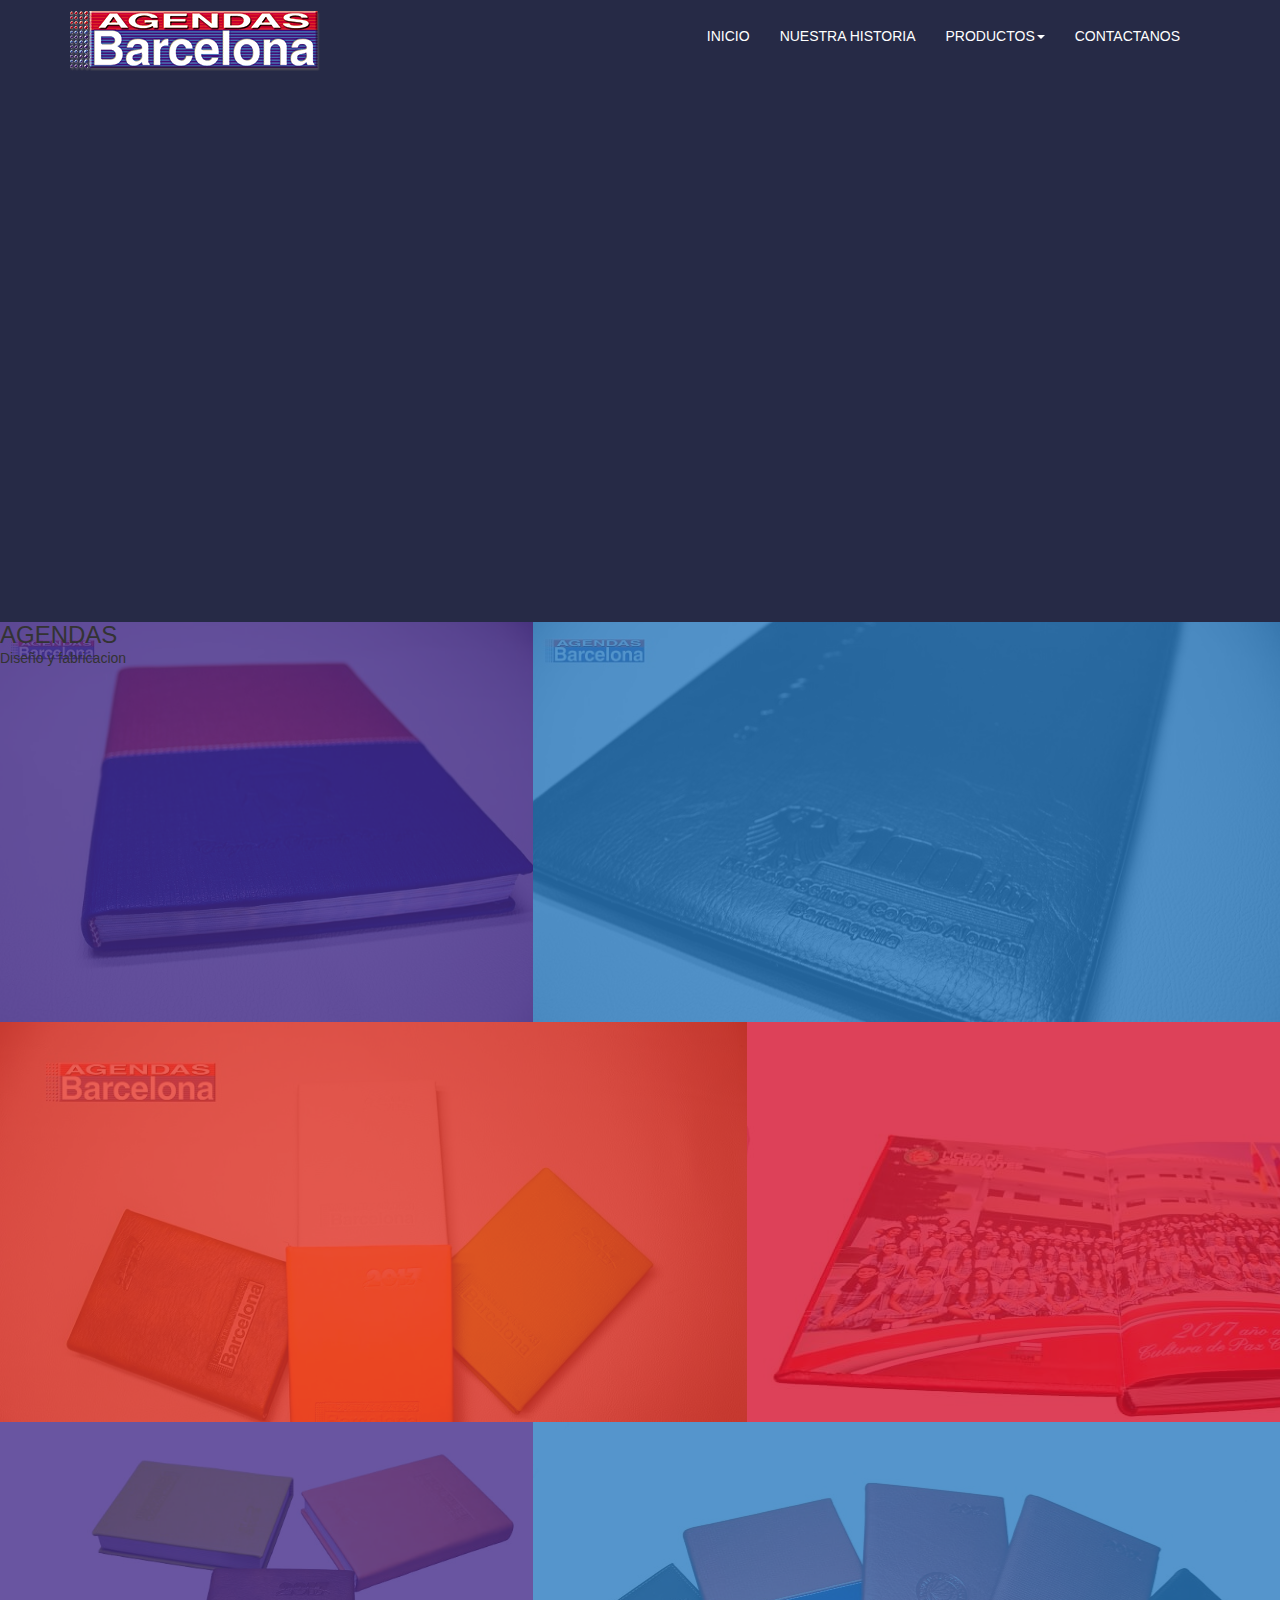
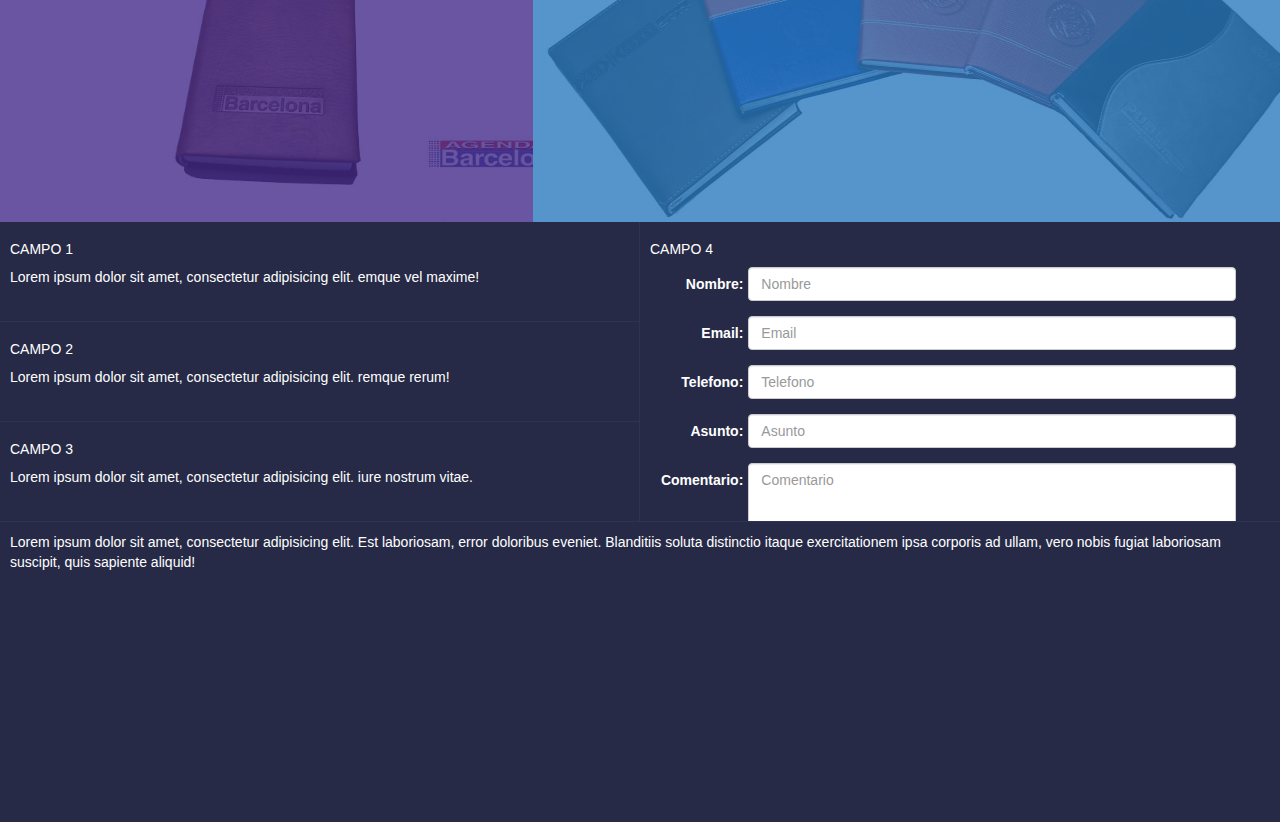
==== index.html @ 399df65b "BC-Web-Proyect" ====
<!doctype html>
	<!--[if lt IE 7 ]> <html class="ie ie6 ie-lt10 ie-lt9 ie-lt8 ie-lt7 no-js" lang="en"> <![endif]-->
	<!--[if IE 7 ]>    <html class="ie ie7 ie-lt10 ie-lt9 ie-lt8 no-js" lang="en"> <![endif]-->
	<!--[if IE 8 ]>    <html class="ie ie8 ie-lt10 ie-lt9 no-js" lang="en"> <![endif]-->
	<!--[if IE 9 ]>    <html class="ie ie9 ie-lt10 no-js" lang="en"> <![endif]-->
	<!--[if gt IE 9]><!--><html class="no-js" lang="es"><!--<![endif]-->
	<!-- the "no-js" class is for Modernizr. --> 
	
	<head>
	
		<meta charset="utf-8">
		<meta http-equiv="X-UA-Compatible" content="IE=edge">
		<title>Industrias Graficas Barcelona</title>
		<meta name="author" content="dustrias Graficas Barcelona - Diseño y Desarrollo: Juan Carlos A Cabas Arismendy" />
		<meta name="description" content="Industrias Graficas Barcelona. empresa con amplia trayectoria dedicada a las soluciones gráficas de las empresas Colombianas." />
		<!-- <meta name="google-site-verification" content="0bPe6qMd1LgxkqJV01sBWdPlZVeBBwTwp0fvtayWz9M" /> -->
		<meta name="Copyright" content="Industrias Graficas Barcelona - Diseño y Desarrollo: Juan Carlos A Cabas Arismendy" />
		<meta name="viewport" content="width=device-width, initial-scale=1, user-scalable=no">
		<meta name="theme-color" content="#FF8A00">
		<link rel="img/icon.png" sizes="104x103" href="icon.png">
		<link rel="stylesheet" href="site_layout/css_main.css">
		<link rel="stylesheet" href="site_layout/bootstrap.css">
		<link href="https://fonts.googleapis.com/css?family=Poppins" rel="stylesheet">
		<link rel="stylesheet" href="site_layout/slider/style1.css">
		<link rel="stylesheet" href="site_complement/css/transparent.css" media="none" onload="if(media!='all')media='all'">
		<script async src="https://code.jquery.com/jquery-2.2.4.min.js" 
		  integrity="sha256-BbhdlvQf/xTY9gja0Dq3HiwQF8LaCRTXxZKRutelT44="
  		crossorigin="anonymous"></script>
  		<script async src="site_jsconfig/prefixfree.min.js"></script>
  		<style>
			
  		</style>
	</head>
	<body>
	<div class="container-fluid">
		<header>
			
			<nav id="nav_principal" class="navbar">
	    		<div id="wrapper_nav" class="container">
	    			<div class="navbar-header">
					    <button type="button" class="navbar-toggle" data-toggle="collapse" data-target="#navbar">
						    <span class="icon-bar"></span>
						    <span class="icon-bar"></span>
						    <span class="icon-bar"></span>
					    </button>
					    <a href="index.html">
				      		<img src="img/logo_barcelona_sm.png" id="logo_h" alt="Logo Barcelona">
				      	</a>
			    	</div>
	    			<div id="navbar" class="navbar-collapse collapse navbar-right nav_center">
	    				<ul class="nav navbar-nav">
	    					<li><a href="index.html">INICIO</a></li>
							<li><a href="site_content/conocenos_cantera.html">NUESTRA HISTORIA</a></li>
							<li><a href="#" class="dropdown-toggle" data-toggle="dropdown" role="button">PRODUCTOS<span class="caret"></span></a>
								<ul class="dropdown-menu">
									<li>
										<a href="site_content/prod_agendas.html">Agendas</a>
										<a href="site_content/prod_impresion.html">Impresion Digital</a>
										<a href="site_content/prod_cerigraf.html">Cerigrafia</a>
										<a href="site_content/prod_plotter.html">Plotter de Corte</a>
									</li>
								</ul>
							</li>
							
							<li><a href="site_content/contact_us.html">CONTACTANOS</a></li>
	    				</ul>
	    			</div>
	    		</div>
	    	</nav>





			
		</header>
		<div class="wrapper">
			<div class="bnppal">
			
			</div>
			<section>
				<div id="sec1_1" class="col-md-5 sec_a">
					
					<div id="sec1_1b" class="sec_ab">
						<h3>AGENDAS</h3>
						<p>Diseño y fabricacion</p>
					</div>
				
				</div>
				<div id="sec1_2" class="col-md-7 sec_a">
					<div id="sec1_2b" class="sec_ab">
						
					</div>
				</div>
			</section>
			<section>
				<div id="sec2_1" class="col-md-7 sec_a">
					<div id="sec2_1b" class="sec_ab">
						
					</div>
				</div>
				<div id="sec2_2" class="col-md-5 sec_a">
					<div id="sec2_2b" class="sec_ab">
						
					</div>
				</div>
			</section>
			<section>
				<div id="sec3_1" class="col-md-5 sec_a">
					<div id="sec3_1b" class="sec_ab">
						
					</div>
				</div>
				<div id="sec3_2" class="col-md-7 sec_a">
					<div id="sec3_2b" class="sec_ab">
						
					</div>
				</div>
			</section>
		</div>
		<footer>
			<div class="col-md-6">
				<div class="col-md-12 f_camp"><h5>CAMPO 1</h3>Lorem ipsum dolor sit amet, consectetur adipisicing elit. emque vel maxime!</div>
				<div class="col-md-12 f_camp"><h5>CAMPO 2</h3>Lorem ipsum dolor sit amet, consectetur adipisicing elit. remque rerum!</div>
				<div class="col-md-12 f_camp"><h5>CAMPO 3</h3>Lorem ipsum dolor sit amet, consectetur adipisicing elit. iure nostrum vitae.</div>
			</div>
			<div class="col-md-6 f_camp_r"><h5>CAMPO 4</h3>
				<form class="form-horizontal" action="libraries/sendmail.php" method="post">
						<div class="form-group">
					        <label class="control-label col-xs-2">Nombre:</label>
					        <div class="col-xs-9">
					            <input type="text" name="name_form" class="form-control" placeholder="Nombre">
					        </div>
					    </div>
					    <div class="form-group">
					        <label class="control-label col-xs-2">Email:</label>
					        <div class="col-xs-9">
					            <input type="email" name="email_form" class="form-control" id="inputEmail" placeholder="Email">
					        </div>
					    </div>
					    <div class="form-group">
					        <label class="control-label col-xs-2" >Telefono:</label>
					        <div class="col-xs-9">
					            <input type="tel" name="tel_form" class="form-control" placeholder="Telefono">
					        </div>
					    </div>
					    <div class="form-group">
					        <label class="control-label col-xs-2" >Asunto:</label>
					        <div class="col-xs-9">
					            <input type="text" name="asunto_form" class="form-control" placeholder="Asunto">
					        </div>
					    </div>
					    <div class="form-group">
					        <label class="control-label col-xs-2">Comentario:</label>
					        <div class="col-xs-9">
					            <textarea rows="3" name="coment_form" class="form-control" placeholder="Comentario"></textarea>
					        </div>
					    </div>
					    <br>
					    <div class="col-xs-12">
					    	<div class="g-recaptcha" data-sitekey="6LcVWwwUAAAAAAWO2tKZ2wNBptQD7aq7-9TtDuIf"></div>	
					    </div>

					    
					    <div class="form-group">
					        <div class="col-xs-offset-3 col-xs-9">
					            <input type="submit" class="btn btn-primary" value="Enviar">
					            <input type="reset" class="btn btn-default" value="Limpiar">
					        </div>
					    </div>
					</form>
			</div>
			<div class="col-md-12">
				<div class="f_camp_b">Lorem ipsum dolor sit amet, consectetur adipisicing elit. Est laboriosam, error doloribus eveniet. Blanditiis soluta distinctio itaque exercitationem ipsa corporis ad ullam, vero nobis fugiat laboriosam suscipit, quis sapiente aliquid!</div>
			</div>
		</footer>
	</div>
	<script async src="site_jsconfig/main_js.js"></script>
	<script async src="site_jsconfig/bootstrap.min.js"></script>
	<script async src="site_complement/js/jquery.easing.min.js"></script>
	</body>
	</html>
---- site_layout/css_main.css ----
.container-fluid{
	background-color: rgb(38,42,70);
}
header{
	background-color: transparent;
	color: rgb(255,255,255);
	padding: 10px
}
header>ul{
	list-style: none;
	float: left;
}
header>ul>li{
	float: left;
	padding: 3px;

}
li>a{
	color: rgb(255,255,255);
}
li>a:hover{
	text-decoration: none;
	color: rgb(144,135,194);
}
.bnppal{
	height: 520px;
}
.wrapper>section{
	height: 400px;
}
.wrapper>section>div{
	padding: 0;
}
/* SECCTION 1*/
#sec1_1{
	background-image: url(../img/sec1_1.jpg);
	background-size: cover;
	height: 100%;
}
#sec1_1b{
	background-color: rgba(68,42,138,0.8);
}
#sec1_2{
	background-image: url(../img/sec1_2.jpg);
	background-size: cover;
	height: 100%;
}
#sec1_2b{
	background-color: rgba(43,122,191,0.8);
}
/* SECCTION 2*/
#sec2_1{
	background-image: url(../img/sec2_1.jpg);
	background-size: cover;
	height: 100%;
}
#sec2_1b{
	background-color: rgba(229,54,43,0.8);
}
#sec2_2{
	background-image: url(../img/sec2_2.jpg);
	height: 100%;
}
#sec2_2b{
	background-color: rgba(212,18,48,0.8);
}
/* SECCTION 3*/
#sec3_1{
	background-image: url(../img/sec3_1.jpg);
	background-size: cover;
	height: 100%;
}
#sec3_1b{
	background-color: rgba(68,42,138,0.8);
}
#sec3_2{
	background-image: url(../img/sec3_2.jpg);
	height: 100%;
}
#sec3_2b{
	background-color: rgba(43,122,191,0.8);
}
/*TEXTOS*/
section h3{
	margin: 0;
}
.info_sec{
	position: absolute;
	width: 100;
	height: 100;
}




/*ANIMACION SECCTIOPNS*/
.sec_ab{
	position: relative;
	opacity: 1;
	height: 100%;
	width: 100%;
	transition: opacity 0.5s ease;
}
.sec_a:hover .sec_ab{
	opacity: 0;
} 


/*FOOTER*/
footer{
	color: rgb(255,255,255);
	height: 600px;
}
.f_camp{
	height: 100px;
	padding: 10px;
	border-right: 1px solid rgba(85,148,203,0.1);
	border-bottom: 1px solid rgba(85,148,203,0.1);
	overflow: hidden;
}
.f_camp_r{
	height: 300px;
	padding: 10px;
	border-bottom: 1px solid rgba(85,148,203,0.1);
	overflow: hidden; 	
}
.f_camp_b{
	padding: 10px;
	margin: 0 auto;
}
form .col-xs-2{
	margin-right: 5px;
}
---- site_layout/slider/style1.css ----
.cb-slideshow li div,.cb-slideshow li span{position:absolute;left:0;width:100%;opacity:0}.cb-slideshow,.cb-slideshow:after{position:absolute;width:100%;height:100%;top:0;left:0}.cb-slideshow:after{content:'';background:url(../../img/pattern.png) top left}.cb-slideshow li span{height:100%;top:0;color:transparent;background-size:cover;background-position:50% 50%;background-repeat:none;z-index:0;-webkit-backface-visibility:hidden;-webkit-animation:imageAnimation 36s linear infinite 0s;-moz-animation:imageAnimation 36s linear infinite 0s;-o-animation:imageAnimation 36s linear infinite 0s;-ms-animation:imageAnimation 36s linear infinite 0s;animation:imageAnimation 36s linear infinite 0s}.cb-slideshow li div{z-index:1000;bottom:30px;text-align:center;color:#fff;-webkit-animation:titleAnimation 36s linear infinite 0s;-moz-animation:titleAnimation 36s linear infinite 0s;-o-animation:titleAnimation 36s linear infinite 0s;-ms-animation:titleAnimation 36s linear infinite 0s;animation:titleAnimation 36s linear infinite 0s}.cb-slideshow li div h3{font-family:BebasNeueRegular,'Arial Narrow',Arial,sans-serif;font-size:30px;padding:0;line-height:28px}.cb-slideshow li:nth-child(1) span{background-image:url(../../img/01.jpg)}.cb-slideshow li:nth-child(2) span{background-image:url(../../img/07.jpg);-webkit-animation-delay:6s;-moz-animation-delay:6s;-o-animation-delay:6s;-ms-animation-delay:6s;animation-delay:6s}.cb-slideshow li:nth-child(3) span{background-image:url(../../img/03.jpg);-webkit-animation-delay:12s;-moz-animation-delay:12s;-o-animation-delay:12s;-ms-animation-delay:12s;animation-delay:12s}.cb-slideshow li:nth-child(4) span{background-image:url(../../img/04.jpg);-webkit-animation-delay:18s;-moz-animation-delay:18s;-o-animation-delay:18s;-ms-animation-delay:18s;animation-delay:18s}.cb-slideshow li:nth-child(5) span{background-image:url(../../img/06.jpg);-webkit-animation-delay:24s;-moz-animation-delay:24s;-o-animation-delay:24s;-ms-animation-delay:24s;animation-delay:24s}.cb-slideshow li:nth-child(6) span{background-image:url(../../img/05.jpg);-webkit-animation-delay:30s;-moz-animation-delay:30s;-o-animation-delay:30s;-ms-animation-delay:30s;animation-delay:30s}.cb-slideshow li:nth-child(2) div{-webkit-animation-delay:6s;-moz-animation-delay:6s;-o-animation-delay:6s;-ms-animation-delay:6s;animation-delay:6s}.cb-slideshow li:nth-child(3) div{-webkit-animation-delay:12s;-moz-animation-delay:12s;-o-animation-delay:12s;-ms-animation-delay:12s;animation-delay:12s}.cb-slideshow li:nth-child(4) div{-webkit-animation-delay:18s;-moz-animation-delay:18s;-o-animation-delay:18s;-ms-animation-delay:18s;animation-delay:18s}.cb-slideshow li:nth-child(5) div{-webkit-animation-delay:24s;-moz-animation-delay:24s;-o-animation-delay:24s;-ms-animation-delay:24s;animation-delay:24s}.cb-slideshow li:nth-child(6) div{-webkit-animation-delay:30s;-moz-animation-delay:30s;-o-animation-delay:30s;-ms-animation-delay:30s;animation-delay:30s}@-webkit-keyframes imageAnimation{0%{opacity:0;-webkit-animation-timing-function:ease-in}8%{opacity:1;-webkit-animation-timing-function:ease-out}17%{opacity:1}100%,25%{opacity:0}}@-moz-keyframes imageAnimation{0%{opacity:0;-moz-animation-timing-function:ease-in}8%{opacity:1;-moz-animation-timing-function:ease-out}17%{opacity:1}100%,25%{opacity:0}}@-o-keyframes imageAnimation{0%{opacity:0;-o-animation-timing-function:ease-in}8%{opacity:1;-o-animation-timing-function:ease-out}17%{opacity:1}100%,25%{opacity:0}}@-ms-keyframes imageAnimation{17%,8%{opacity:1}0%,100%,25%{opacity:0}0%{-ms-animation-timing-function:ease-in}8%{-ms-animation-timing-function:ease-out}}@keyframes imageAnimation{0%{opacity:0;animation-timing-function:ease-in}8%{opacity:1;animation-timing-function:ease-out}17%{opacity:1}100%,25%{opacity:0}}@-webkit-keyframes titleAnimation{0%,100%,19%{opacity:0}17%,8%{opacity:1}}@-moz-keyframes titleAnimation{0%,100%,19%{opacity:0}17%,8%{opacity:1}}@-o-keyframes titleAnimation{0%,100%,19%{opacity:0}17%,8%{opacity:1}}@-ms-keyframes titleAnimation{0%,100%,19%{opacity:0}17%,8%{opacity:1}}@keyframes titleAnimation{0%,100%,19%{opacity:0}17%,8%{opacity:1}}.no-cssanimations .cb-slideshow li span{opacity:1}@media screen and (max-width:1140px){.cb-slideshow li div h3{font-size:24px}}@media screen and (max-width:600px){.cb-slideshow li div h3{font-size:20px}}@media screen and (max-width:768px){.cb-slideshow li:nth-child(1) span{background-image:url(../../img/01b.jpg)}.cb-slideshow li:nth-child(2) span{background-image:url(../../img/02b.jpg)}.cb-slideshow li:nth-child(3) span{background-image:url(../../img/03b.jpg)}.cb-slideshow li:nth-child(4) span{background-image:url(../../img/04b.jpg)}.cb-slideshow li:nth-child(5) span{background-image:url(../../img/05b.jpg)}.cb-slideshow li:nth-child(6) span{background-image:url(../images/6b.jpg)}}
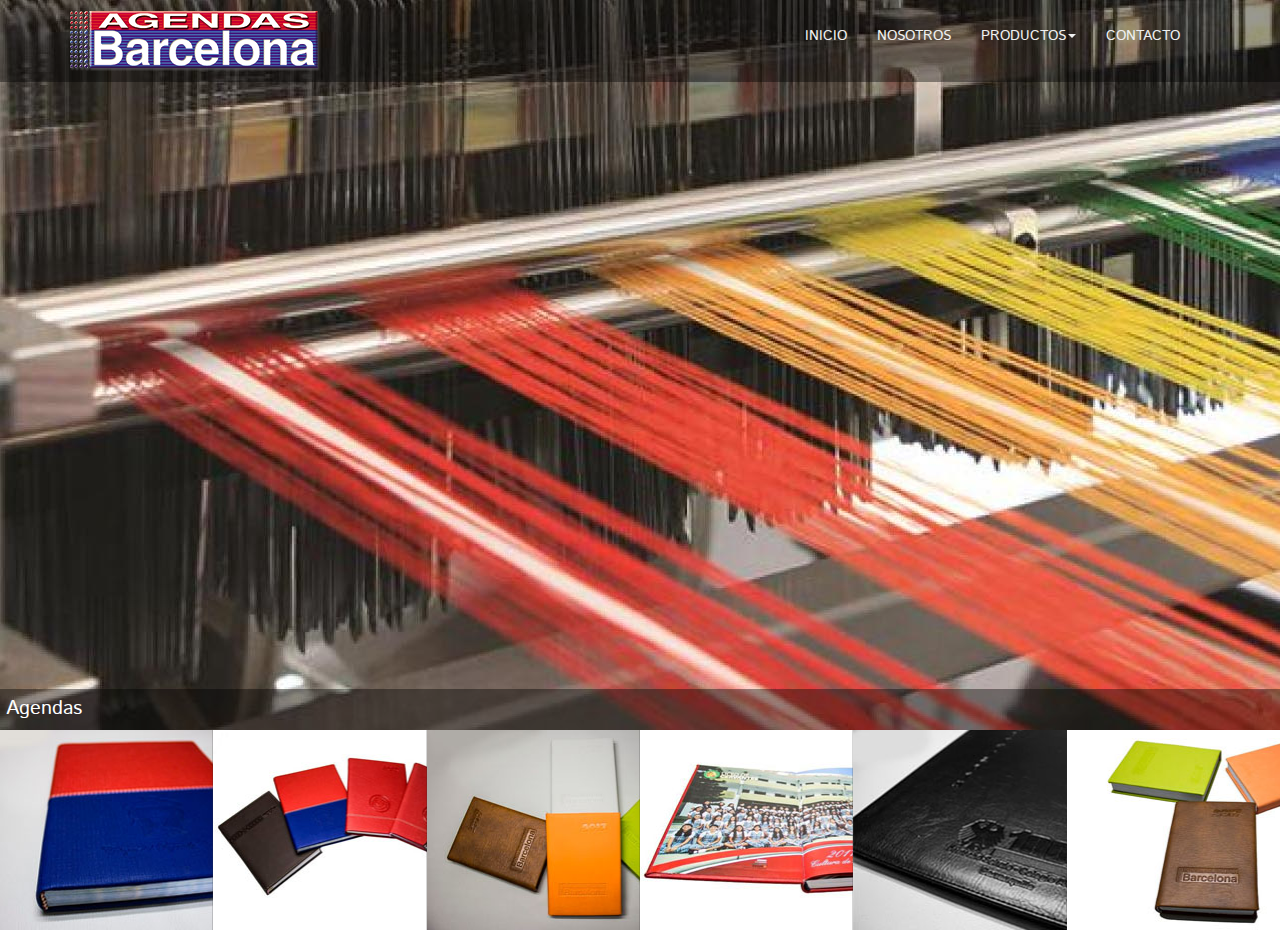
==== commit 101e26d6: "Desarrollo y funcionando, sin footer" ====
--- a/index.html
+++ b/index.html
@@ -11,10 +11,10 @@
 		<meta charset="utf-8">
 		<meta http-equiv="X-UA-Compatible" content="IE=edge">
 		<title>Industrias Graficas Barcelona</title>
-		<meta name="author" content="dustrias Graficas Barcelona - Diseño y Desarrollo: Juan Carlos A Cabas Arismendy" />
+		<meta name="author" content="Industrias Graficas Barcelona - Diseño y Desarrollo: Juan Carlos A Cabas Ar-xsendy" />
 		<meta name="description" content="Industrias Graficas Barcelona. empresa con amplia trayectoria dedicada a las soluciones gráficas de las empresas Colombianas." />
 		<!-- <meta name="google-site-verification" content="0bPe6qMd1LgxkqJV01sBWdPlZVeBBwTwp0fvtayWz9M" /> -->
-		<meta name="Copyright" content="Industrias Graficas Barcelona - Diseño y Desarrollo: Juan Carlos A Cabas Arismendy" />
+		<meta name="Copyright" content="Industrias Graficas Barcelona - Diseño y Desarrollo: Juan Carlos A Cabas Ar-xsendy" />
 		<meta name="viewport" content="width=device-width, initial-scale=1, user-scalable=no">
 		<meta name="theme-color" content="#FF8A00">
 		<link rel="img/icon.png" sizes="104x103" href="icon.png">
@@ -22,11 +22,16 @@
 		<link rel="stylesheet" href="site_layout/bootstrap.css">
 		<link href="https://fonts.googleapis.com/css?family=Poppins" rel="stylesheet">
 		<link rel="stylesheet" href="site_layout/slider/style1.css">
+		<link rel="stylesheet" href="site_layout/slider/slider.css">
+		<!--
 		<link rel="stylesheet" href="site_complement/css/transparent.css" media="none" onload="if(media!='all')media='all'">
-		<script async src="https://code.jquery.com/jquery-2.2.4.min.js" 
+		-->
+		<script src="https://code.jquery.com/jquery-2.2.4.min.js" 
 		  integrity="sha256-BbhdlvQf/xTY9gja0Dq3HiwQF8LaCRTXxZKRutelT44="
   		crossorigin="anonymous"></script>
+  		<!--
   		<script async src="site_jsconfig/prefixfree.min.js"></script>
+  		-->
   		<style>
 			
   		</style>
@@ -34,7 +39,7 @@
 	<body>
 	<div class="container-fluid">
 		<header>
-			
+		<!--             MENU                 -->
 			<nav id="nav_principal" class="navbar">
 	    		<div id="wrapper_nav" class="container">
 	    			<div class="navbar-header">
@@ -44,88 +49,91 @@
 						    <span class="icon-bar"></span>
 					    </button>
 					    <a href="index.html">
-				      		<img src="img/logo_barcelona_sm.png" id="logo_h" alt="Logo Barcelona">
+				      		<img class="img-responsive" src="img/logo_barcelona_sm.png" id="logo_h" alt="Logo Barcelona">
 				      	</a>
 			    	</div>
 	    			<div id="navbar" class="navbar-collapse collapse navbar-right nav_center">
 	    				<ul class="nav navbar-nav">
 	    					<li><a href="index.html">INICIO</a></li>
-							<li><a href="site_content/conocenos_cantera.html">NUESTRA HISTORIA</a></li>
+							<li><a href="site_content/conocenos_cantera.html">NOSOTROS</a></li>
 							<li><a href="#" class="dropdown-toggle" data-toggle="dropdown" role="button">PRODUCTOS<span class="caret"></span></a>
 								<ul class="dropdown-menu">
 									<li>
 										<a href="site_content/prod_agendas.html">Agendas</a>
-										<a href="site_content/prod_impresion.html">Impresion Digital</a>
-										<a href="site_content/prod_cerigraf.html">Cerigrafia</a>
-										<a href="site_content/prod_plotter.html">Plotter de Corte</a>
+										<a href="site_content/prod_impresion.html">Piñateria</a>
+										<a href="site_content/prod_cerigraf.html">Lapiceros</a>
+										<a href="site_content/prod_plotter.html">Cuadernos Argollados</a>
+										<a href="site_content/prod_plotter.html">Fiestas NEON</a>
 									</li>
 								</ul>
 							</li>
-							
-							<li><a href="site_content/contact_us.html">CONTACTANOS</a></li>
+							<li><a href="site_content/contact_us.html">CONTACTO</a></li>
 	    				</ul>
 	    			</div>
 	    		</div>
-	    	</nav>
+	    	</nav>			
+		</header>
+		<!--             /MENU                 -->
+
+		<div class="wrapper">
+			<div id="front-slide" class="col-xs-12">
+				<div id="captioned-gallery">
+					<figure class="slider">
+						<figure>
+							<img src="img/slider/sl01.jpg" alt="Agendas">
+							<figcaption>Agendas</figcaption>
+						</figure>
+						<figure>
+							<img src="img/slider/sl02.jpg" alt="Piñateria">
+							<figcaption>Piñateria</figcaption>
+						</figure>
+						<figure>
+							<img src="img/slider/sl03.jpg" alt="Lapiceros">
+							<figcaption>Lapiceros</figcaption>
+						</figure>
+						<figure>
+							<img src="img/slider/sl04.jpg" alt="cuadernos Argollados">
+							<figcaption>cuadernos Argollados</figcaption>
+						</figure>
+						<figure>
+							<img src="img/slider/sl05.jpg" alt="Fiesta NEON">
+							<figcaption>Fiesta NEON</figcaption>
+						</figure>
+					</figure>
+				</div>
+			</div>
+			<div id="fcarrousel" class="col-xs-12">
+				<div class="col-xs-12 col-sm-6 col-md-4 col-lg-2 fc_box" style="background-image: url('img/fccar/fc01.jpg');">
+					
+				</div>
+				<div class="col-xs-12 col-sm-6 col-md-4 col-lg-2 fc_box" style="background-image: url('img/fccar/fc02.jpg');">
+					
+				</div>
+				<div class="col-xs-12 col-sm-6 col-md-4 col-lg-2 fc_box" style="background-image: url('img/fccar/fc03.jpg');">
+					
+				</div>
+				<div class="col-xs-12 col-sm-6 col-md-4 col-lg-2 fc_box" style="background-image: url('img/fccar/fc04.jpg');">
+					
+				</div>
+				<div class="col-xs-12 col-sm-6 col-md-4 col-lg-2 fc_box" style="background-image: url('img/fccar/fc05.jpg');">
+					
+				</div>
+				<div class="col-xs-12 col-sm-6 col-md-4 col-lg-2 fc_box" style="background-image: url('img/fccar/fc06.jpg');">
+					
+				</div>
+			</div>
+		</div>
 
 
-
-
-
-			
-		</header>
-		<div class="wrapper">
-			<div class="bnppal">
-			
-			</div>
-			<section>
-				<div id="sec1_1" class="col-md-5 sec_a">
-					
-					<div id="sec1_1b" class="sec_ab">
-						<h3>AGENDAS</h3>
-						<p>Diseño y fabricacion</p>
-					</div>
-				
-				</div>
-				<div id="sec1_2" class="col-md-7 sec_a">
-					<div id="sec1_2b" class="sec_ab">
-						
-					</div>
-				</div>
-			</section>
-			<section>
-				<div id="sec2_1" class="col-md-7 sec_a">
-					<div id="sec2_1b" class="sec_ab">
-						
-					</div>
-				</div>
-				<div id="sec2_2" class="col-md-5 sec_a">
-					<div id="sec2_2b" class="sec_ab">
-						
-					</div>
-				</div>
-			</section>
-			<section>
-				<div id="sec3_1" class="col-md-5 sec_a">
-					<div id="sec3_1b" class="sec_ab">
-						
-					</div>
-				</div>
-				<div id="sec3_2" class="col-md-7 sec_a">
-					<div id="sec3_2b" class="sec_ab">
-						
-					</div>
-				</div>
-			</section>
-		</div>
-		<footer>
+		<!--             FOOTER                 
+		<footer class="col-xs-12">
 			<div class="col-md-6">
 				<div class="col-md-12 f_camp"><h5>CAMPO 1</h3>Lorem ipsum dolor sit amet, consectetur adipisicing elit. emque vel maxime!</div>
 				<div class="col-md-12 f_camp"><h5>CAMPO 2</h3>Lorem ipsum dolor sit amet, consectetur adipisicing elit. remque rerum!</div>
 				<div class="col-md-12 f_camp"><h5>CAMPO 3</h3>Lorem ipsum dolor sit amet, consectetur adipisicing elit. iure nostrum vitae.</div>
 			</div>
 			<div class="col-md-6 f_camp_r"><h5>CAMPO 4</h3>
-				<form class="form-horizontal" action="libraries/sendmail.php" method="post">
+				<form class="form-horizontal col-xs-12" action="libraries/sendmail.php" method="post">
 						<div class="form-group">
 					        <label class="control-label col-xs-2">Nombre:</label>
 					        <div class="col-xs-9">
@@ -173,10 +181,10 @@
 			<div class="col-md-12">
 				<div class="f_camp_b">Lorem ipsum dolor sit amet, consectetur adipisicing elit. Est laboriosam, error doloribus eveniet. Blanditiis soluta distinctio itaque exercitationem ipsa corporis ad ullam, vero nobis fugiat laboriosam suscipit, quis sapiente aliquid!</div>
 			</div>
-		</footer>
+		</footer>-->
 	</div>
 	<script async src="site_jsconfig/main_js.js"></script>
-	<script async src="site_jsconfig/bootstrap.min.js"></script>
+	<script async src="site_jsconfig/bootstrap.js"></script>
 	<script async src="site_complement/js/jquery.easing.min.js"></script>
 	</body>
 	</html>	--- a/site_layout/css_main.css
+++ b/site_layout/css_main.css
@@ -1,10 +1,16 @@
+body{
+	max-width: 100%;
+
+}
 .container-fluid{
-	background-color: rgb(38,42,70);
+	background-color: rgb(255,255,255);
 }
 header{
-	background-color: transparent;
-	color: rgb(255,255,255);
-	padding: 10px
+	width: 100%;
+	background-color: rgba(0,0,0,0.4);
+	padding: 10px;
+	position: absolute;
+	z-index: 1;
 }
 header>ul{
 	list-style: none;
@@ -13,103 +19,51 @@
 header>ul>li{
 	float: left;
 	padding: 3px;
-
 }
 li>a{
-	color: rgb(255,255,255);
+	color: rgb(240,240,240);
 }
 li>a:hover{
 	text-decoration: none;
 	color: rgb(144,135,194);
 }
-.bnppal{
-	height: 520px;
+.wrapper{
+	max-width: 100%;
 }
-.wrapper>section{
-	height: 400px;
-}
-.wrapper>section>div{
+#front-slide{
+	height: 730px;
 	padding: 0;
 }
-/* SECCTION 1*/
-#sec1_1{
-	background-image: url(../img/sec1_1.jpg);
-	background-size: cover;
+#fcarrousel{
+	max-width: 100%;
+	height: 200px;
+	background-color: rgb(255,255,255);
+	padding: 0;
+}
+.fc_box{
 	height: 100%;
+	background-color: rgb();
+	border-right:1px solid rgba(50,50,50,0.2);
+	background-repeat: no-repeat;
+	background-size: cover; 
 }
-#sec1_1b{
-	background-color: rgba(68,42,138,0.8);
+#fcarrousel .fc_box{
+	padding: 0;
 }
-#sec1_2{
-	background-image: url(../img/sec1_2.jpg);
-	background-size: cover;
-	height: 100%;
+.fc_box:last-child{
+	border-right: 0;
 }
-#sec1_2b{
-	background-color: rgba(43,122,191,0.8);
+.fc_box img{
+	/*height: 100%;*/
+	
 }
-/* SECCTION 2*/
-#sec2_1{
-	background-image: url(../img/sec2_1.jpg);
-	background-size: cover;
-	height: 100%;
-}
-#sec2_1b{
-	background-color: rgba(229,54,43,0.8);
-}
-#sec2_2{
-	background-image: url(../img/sec2_2.jpg);
-	height: 100%;
-}
-#sec2_2b{
-	background-color: rgba(212,18,48,0.8);
-}
-/* SECCTION 3*/
-#sec3_1{
-	background-image: url(../img/sec3_1.jpg);
-	background-size: cover;
-	height: 100%;
-}
-#sec3_1b{
-	background-color: rgba(68,42,138,0.8);
-}
-#sec3_2{
-	background-image: url(../img/sec3_2.jpg);
-	height: 100%;
-}
-#sec3_2b{
-	background-color: rgba(43,122,191,0.8);
-}
-/*TEXTOS*/
-section h3{
-	margin: 0;
-}
-.info_sec{
-	position: absolute;
-	width: 100;
-	height: 100;
-}
-
-
-
-
-/*ANIMACION SECCTIOPNS*/
-.sec_ab{
-	position: relative;
-	opacity: 1;
-	height: 100%;
-	width: 100%;
-	transition: opacity 0.5s ease;
-}
-.sec_a:hover .sec_ab{
-	opacity: 0;
-} 
 
 
 /*FOOTER*/
 footer{
+	background-color: rgb(120,120,120);
 	color: rgb(255,255,255);
-	height: 600px;
+	height: 400px;
 }
 .f_camp{
 	height: 100px;
@@ -130,4 +84,11 @@
 }
 form .col-xs-2{
 	margin-right: 5px;
+}
+
+@media only screen and (max-width: 768px){
+	#front-slide{
+	height: 350px;
+	padding: 0;
+	}
 }--- a/site_layout/slider/slider.css
+++ b/site_layout/slider/slider.css
@@ -0,0 +1,38 @@
+@import url(https://fonts.googleapis.com/css?family=Istok+Web);
+@keyframes slidy {
+0% { left: 0%; }
+20% { left: 0%; }
+25% { left: -100%; }
+45% { left: -100%; }
+50% { left: -200%; }
+70% { left: -200%; }
+75% { left: -300%; }
+95% { left: -300%; }
+100% { left: -400%; }
+}
+* {
+  box-sizing: border-box;
+}
+body, figure { 
+  margin: 0; background: #101010;
+  font-family: Istok Web, sans-serif;
+  font-weight: 100;
+}
+div#captioned-gallery { 
+  width: 100%; overflow: hidden; 
+}
+figure.slider { 
+  position: relative; width: 500%;
+  font-size: 0; animation: 35s slidy infinite; 
+}
+figure.slider figure { 
+  width: 20%; height: auto;
+  display: inline-block;  position: inherit; 
+}
+figure.slider img{ /*width: 100%; height: auto;*/}
+figure.slider figure figcaption { 
+  position: absolute; bottom: 0;
+  background: rgba(0,0,0,0.4);
+  color: #fff; width: 100%;
+  font-size: 2rem; padding: .6rem; 
+}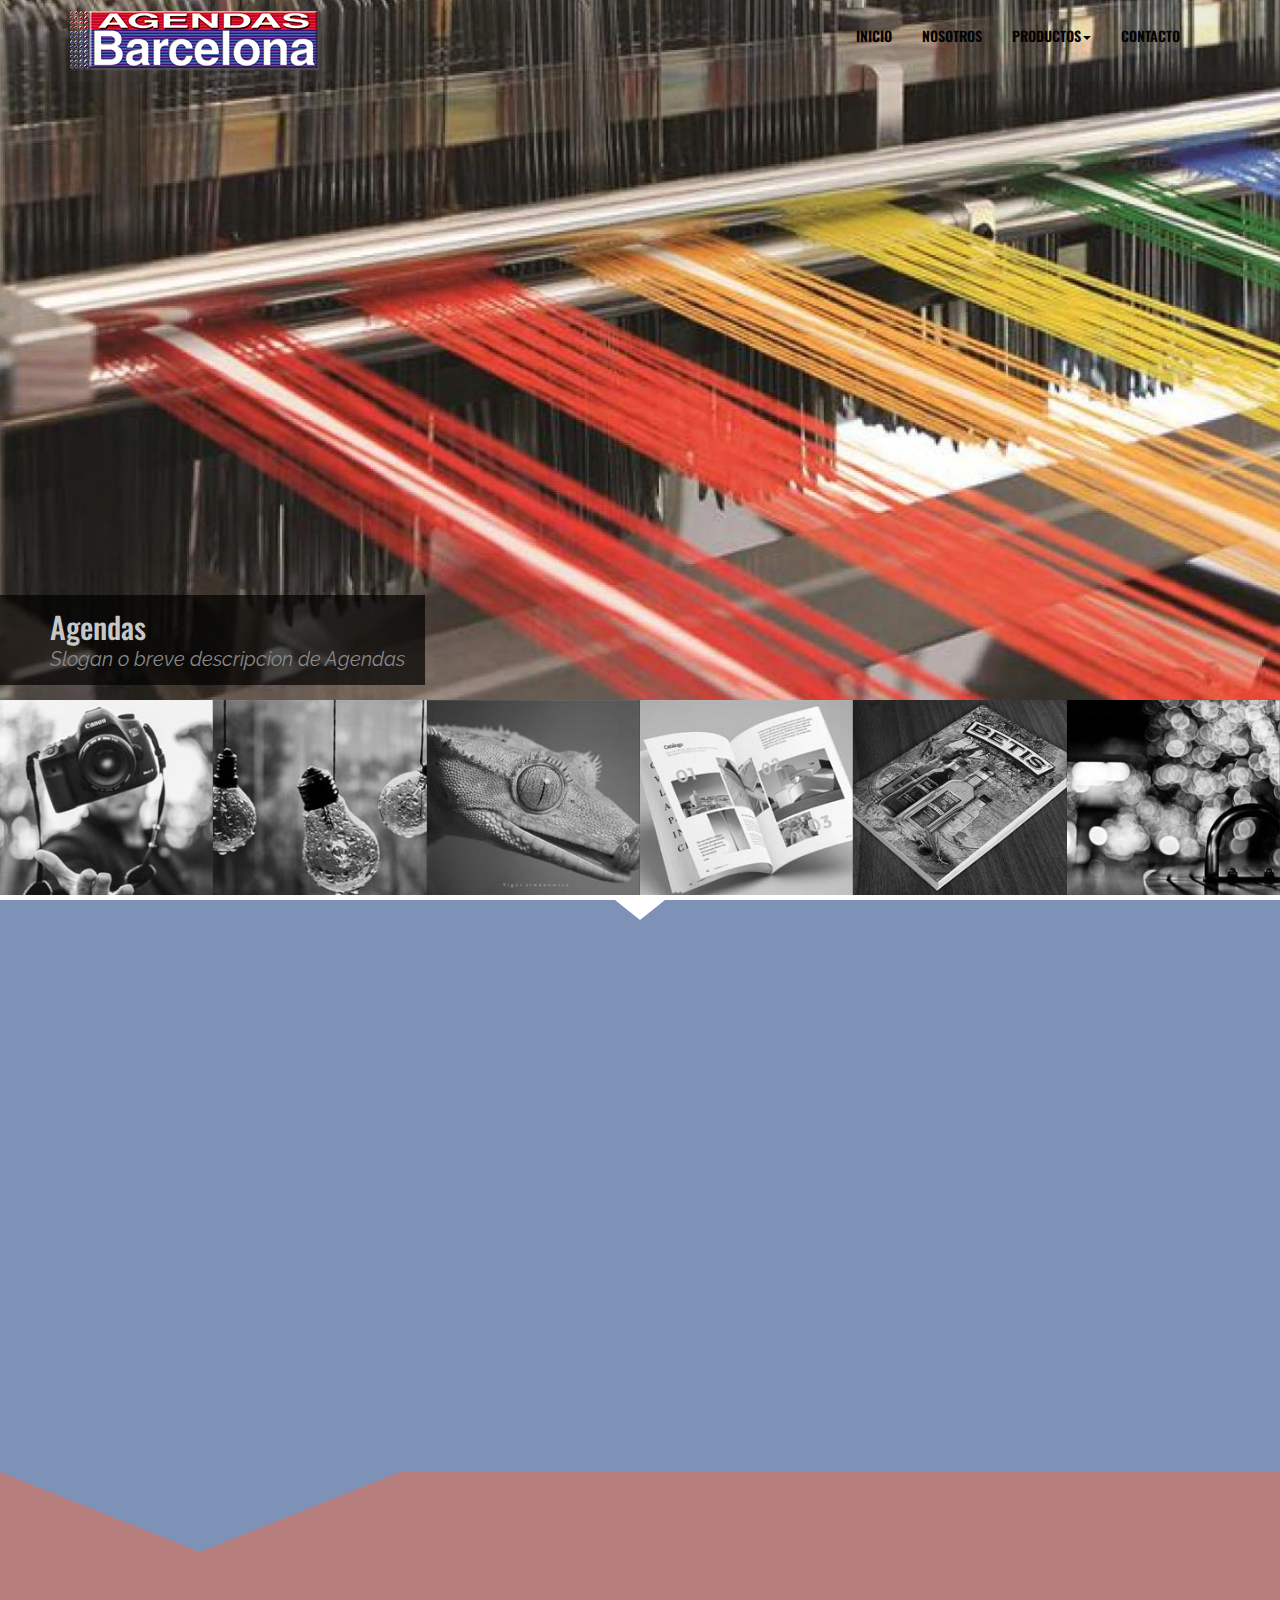
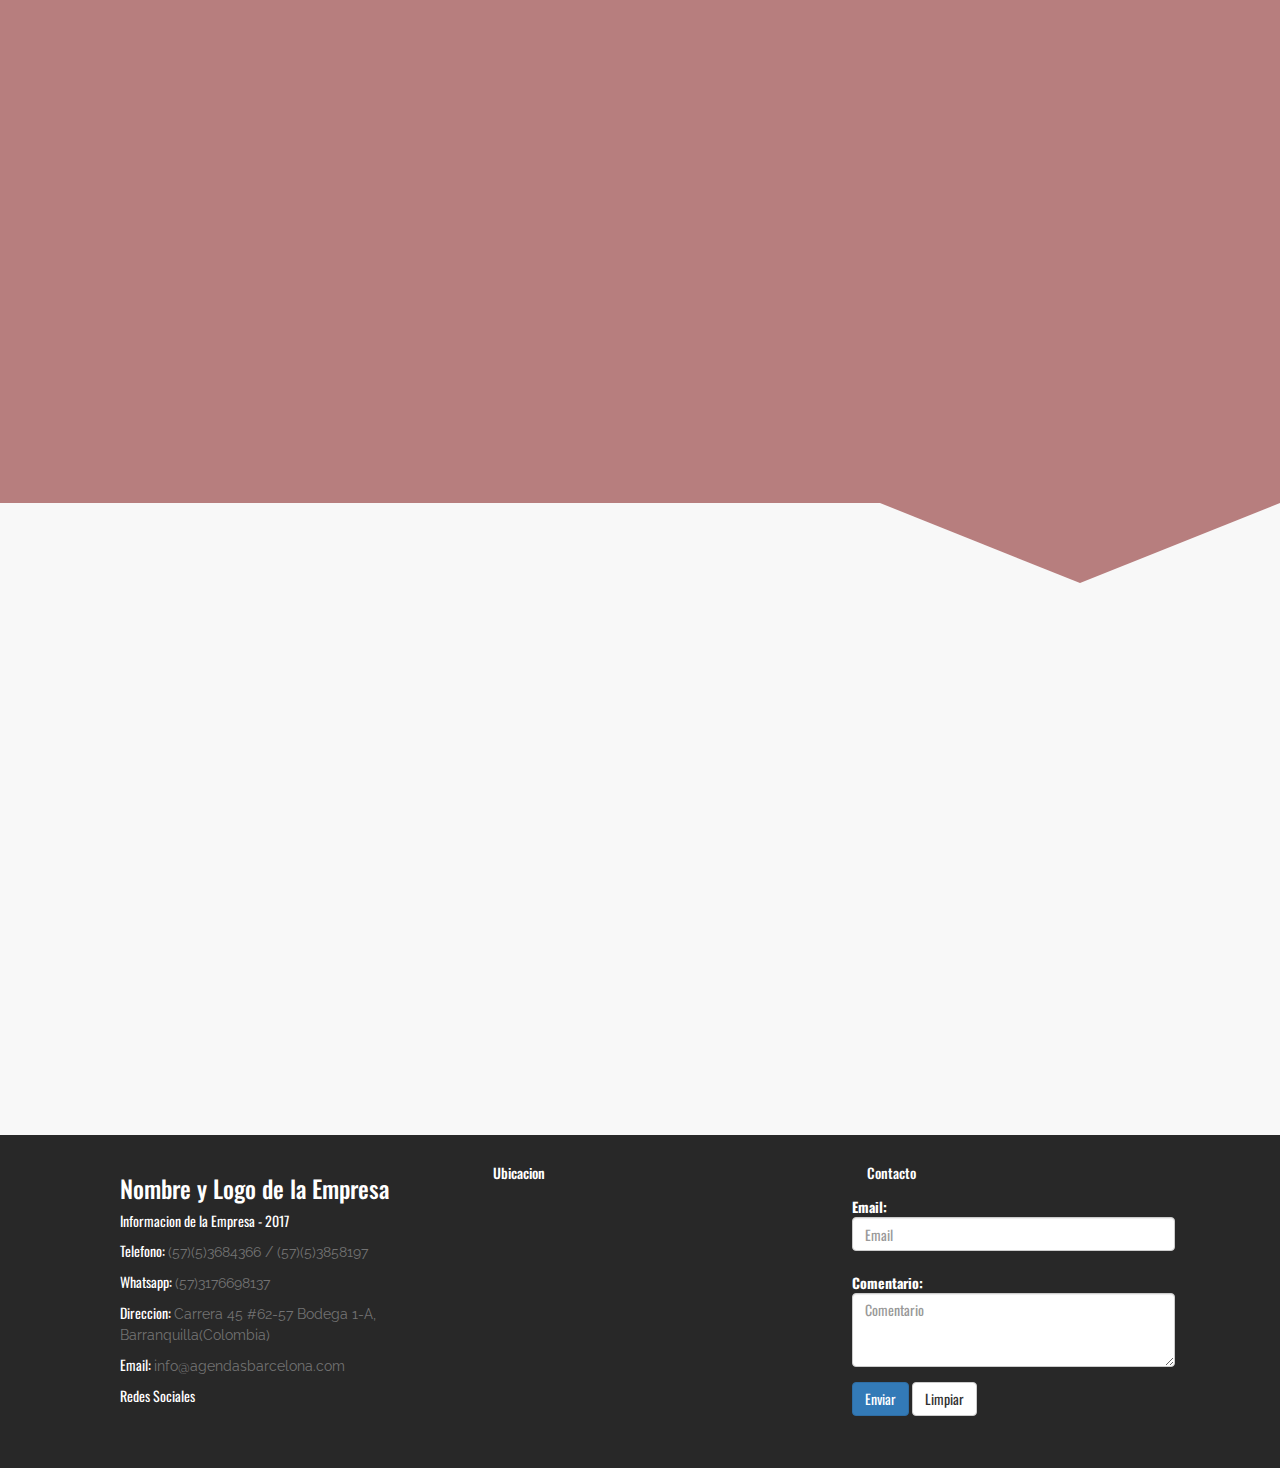
==== commit 5f153bc3: "Index sample - funcional" ====
--- a/index.html
+++ b/index.html
@@ -1,4 +1,4 @@
-<!doctype html>
+<!DOCTYPE html>
 	<!--[if lt IE 7 ]> <html class="ie ie6 ie-lt10 ie-lt9 ie-lt8 ie-lt7 no-js" lang="en"> <![endif]-->
 	<!--[if IE 7 ]>    <html class="ie ie7 ie-lt10 ie-lt9 ie-lt8 no-js" lang="en"> <![endif]-->
 	<!--[if IE 8 ]>    <html class="ie ie8 ie-lt10 ie-lt9 no-js" lang="en"> <![endif]-->
@@ -21,170 +21,280 @@
 		<link rel="stylesheet" href="site_layout/css_main.css">
 		<link rel="stylesheet" href="site_layout/bootstrap.css">
 		<link href="https://fonts.googleapis.com/css?family=Poppins" rel="stylesheet">
-		<link rel="stylesheet" href="site_layout/slider/style1.css">
-		<link rel="stylesheet" href="site_layout/slider/slider.css">
-		<!--
-		<link rel="stylesheet" href="site_complement/css/transparent.css" media="none" onload="if(media!='all')media='all'">
-		-->
+		<link href="https://fonts.googleapis.com/css?family=Oswald|Raleway" rel="stylesheet">
+		<link rel="stylesheet" href="site_layout/slider/slider-def.css">
 		<script src="https://code.jquery.com/jquery-2.2.4.min.js" 
 		  integrity="sha256-BbhdlvQf/xTY9gja0Dq3HiwQF8LaCRTXxZKRutelT44="
   		crossorigin="anonymous"></script>
   		<!--
   		<script async src="site_jsconfig/prefixfree.min.js"></script>
   		-->
-  		<style>
-			
-  		</style>
+  		
 	</head>
 	<body>
-	<div class="container-fluid">
-		<header>
-		<!--             MENU                 -->
-			<nav id="nav_principal" class="navbar">
-	    		<div id="wrapper_nav" class="container">
-	    			<div class="navbar-header">
-					    <button type="button" class="navbar-toggle" data-toggle="collapse" data-target="#navbar">
-						    <span class="icon-bar"></span>
-						    <span class="icon-bar"></span>
-						    <span class="icon-bar"></span>
-					    </button>
-					    <a href="index.html">
-				      		<img class="img-responsive" src="img/logo_barcelona_sm.png" id="logo_h" alt="Logo Barcelona">
-				      	</a>
-			    	</div>
-	    			<div id="navbar" class="navbar-collapse collapse navbar-right nav_center">
-	    				<ul class="nav navbar-nav">
-	    					<li><a href="index.html">INICIO</a></li>
-							<li><a href="site_content/conocenos_cantera.html">NOSOTROS</a></li>
-							<li><a href="#" class="dropdown-toggle" data-toggle="dropdown" role="button">PRODUCTOS<span class="caret"></span></a>
-								<ul class="dropdown-menu">
-									<li>
-										<a href="site_content/prod_agendas.html">Agendas</a>
-										<a href="site_content/prod_impresion.html">Piñateria</a>
-										<a href="site_content/prod_cerigraf.html">Lapiceros</a>
-										<a href="site_content/prod_plotter.html">Cuadernos Argollados</a>
-										<a href="site_content/prod_plotter.html">Fiestas NEON</a>
-									</li>
-								</ul>
-							</li>
-							<li><a href="site_content/contact_us.html">CONTACTO</a></li>
-	    				</ul>
-	    			</div>
-	    		</div>
-	    	</nav>			
-		</header>
-		<!--             /MENU                 -->
-
-		<div class="wrapper">
-			<div id="front-slide" class="col-xs-12">
-				<div id="captioned-gallery">
-					<figure class="slider">
-						<figure>
-							<img src="img/slider/sl01.jpg" alt="Agendas">
-							<figcaption>Agendas</figcaption>
-						</figure>
-						<figure>
-							<img src="img/slider/sl02.jpg" alt="Piñateria">
-							<figcaption>Piñateria</figcaption>
-						</figure>
-						<figure>
-							<img src="img/slider/sl03.jpg" alt="Lapiceros">
-							<figcaption>Lapiceros</figcaption>
-						</figure>
-						<figure>
-							<img src="img/slider/sl04.jpg" alt="cuadernos Argollados">
-							<figcaption>cuadernos Argollados</figcaption>
-						</figure>
-						<figure>
-							<img src="img/slider/sl05.jpg" alt="Fiesta NEON">
-							<figcaption>Fiesta NEON</figcaption>
-						</figure>
-					</figure>
+		<!--   
+		<div id="preloader">
+		  <div id="status">&nbsp;</div>
+		</div>-->
+		<div class="container-fluid">
+			<header>
+			<!--             MENU                 -->
+				<nav id="nav_principal" class="navbar">
+		    		<div id="wrapper_nav" class="container">
+		    			<div class="navbar-header">
+						    <button type="button" class="navbar-toggle" data-toggle="collapse" data-target="#navbar">
+							    <span class="icon-bar"></span>
+							    <span class="icon-bar"></span>
+							    <span class="icon-bar"></span>
+						    </button>
+						    <a href="index.html">
+					      	<img class="lg-bg" src="img/logo_barcelona_sm.png" id="logo_h" alt="Logo Barcelona">
+					      	<img class="lg-sm" src="img/logo_barcelona_xs.png" id="logo_h" alt="Logo Barcelona">
+					      </a>
+				    	</div>
+		    			<div id="navbar" class="navbar-collapse collapse navbar-right nav_center">
+		    				<ul class="nav navbar-nav">
+		    					<li><a href="index.html">INICIO</a></li>
+								<li><a href="site_content/conocenos_cantera.html">NOSOTROS</a></li>
+								<li><a href="#" class="dropdown-toggle" data-toggle="dropdown" role="button">PRODUCTOS<span class="caret"></span></a>
+									<ul class="dropdown-menu">
+										<li>
+											<a href="site_content/prod_agendas.html">Agendas</a>
+											<a href="site_content/prod_impresion.html">Piñateria</a>
+											<a href="site_content/prod_cerigraf.html">Lapiceros</a>
+											<a href="site_content/prod_plotter.html">Cuadernos Argollados</a>
+											<a href="site_content/prod_neon.html">Fiestas NEON</a>
+										</li>
+									</ul>
+								</li>
+								<li><a href="site_content/contact_us.html">CONTACTO</a></li>
+		    				</ul>
+		    			</div>
+		    		</div>
+		    	</nav>			
+			</header>
+			<!--             /MENU                 -->
+
+			<div class="wrapper">
+				<div id="front-slide" class="col-xs-12">
+					<div id="slider">
+						<div class="slides">
+							<!-- First slide -->
+							<div class="slider">
+								<!--
+								<div class="legend"></div> -->
+								<div class="content">
+									<div class="content-txt">
+										<h1>Agendas</h1>
+										<h2>Slogan o breve descripcion de Agendas</h2>
+									</div>
+								</div>
+								<div class="images">
+									<img class="img_bg" src="img/slider/sl01.jpg">
+									<img class="img_sm" src="img/slider/sl01b.jpg">
+								</div>
+							</div>
+							<!-- Second slide -->
+							<div class="slider">
+								<!--
+								<div class="legend"></div> -->
+								<div class="content">
+									<div class="content-txt">
+										<h1> Segundo Producto</h1>
+										<h2>Slogan o breve descripcion de Producto</h2>
+									</div>
+								</div>
+								<div class="images">
+									<img class="img_bg" src="img/slider/sl02.jpg">
+									<img class="img_sm" src="img/slider/sl02b.jpg">
+								</div>
+							</div>
+							<!-- Third slide -->
+							<div class="slider">
+								<!--
+								<div class="legend"></div> -->
+								<div class="content">
+									<div class="content-txt">
+										<h1> Tercer Imagen</h1>
+										<h2>Slogan o breve descripcion de la imagen</h2>
+									</div>
+								</div>
+								<div class="images">
+									<img class="img_bg" src="img/slider/sl03.jpg">
+									<img class="img_sm" src="img/slider/sl03b.jpg">
+								</div>
+							</div>
+							<!-- Fourth slide -->
+							<div class="slider">
+								<!--
+								<div class="legend"></div> -->
+								<div class="content">
+									<div class="content-txt">
+										<h1> Otro titulo</h1>
+										<h2>Slogan o breve descripcion de la imagen presentada</h2>
+									</div>
+								</div>
+								<div class="images">
+									<img class="img_bg" src="img/slider/sl04.jpg">
+									<img class="img_sm" src="img/slider/sl04b.jpg">
+								</div>
+							</div>
+							<!-- Fiveth slide -->
+							<div class="slider">
+								<!--
+								<div class="legend"></div> -->
+								<div class="content">
+									<div class="content-txt">
+										<h1> Fiestas NEON</h1>
+										<h2> Has que sea DIFERENTE!</h2>
+									</div>
+								</div>
+								<div class="images">
+									<img class="img_bg" src="img/slider/sl05.jpg">
+									<img class="img_sm" src="img/slider/sl05b.jpg">
+								</div>
+							</div>
+							
+						</div>
+					</div>
 				</div>
+				<div id="fcarrousel" class="col-xs-12">
+					
+					<div class="cont-over col-xs-12 col-sm-6 col-md-2 col-lg-2">
+						<div class=" fc_box" style="background-image: url('img/fccar/fc01.jpg');background-position: 50% 50%;"></div>
+						<div class="overlay">
+							<div class="ovtext">Catálogo Corporativo</div>
+						</div>
+					</div>
+
+					<div class="cont-over col-xs-12 col-sm-6 col-md-2 col-lg-2">
+						<div class=" fc_box" style="background-image: url('img/fccar/fc02.jpg');background-position: 50% 50%;"></div>
+						<div class="overlay">
+							<div class="ovtext">Catálogo Institucional</div>
+						</div>
+					</div>
+
+					<div class="cont-over col-xs-12 col-sm-6 col-md-2 col-lg-2">
+						<div class=" fc_box" style="background-image: url('img/fccar/fc03.jpg');background-position: 50% 50%;"></div>
+						<div class="overlay">
+							<div class="ovtext">Catálogo Académico</div>
+						</div>
+					</div>
+
+					<div class="cont-over col-xs-12 col-sm-6 col-md-2 col-lg-2">
+						<div class=" fc_box" style="background-image: url('img/fccar/fc04.jpg');background-position: 50% 50%;"></div>
+						<div class="overlay">
+							<div class="ovtext">Catálogo Piñatería</div>
+						</div>
+					</div>
+
+					<div class="cont-over col-xs-12 col-sm-6 col-md-2 col-lg-2">
+						<div class=" fc_box" style="background-image: url('img/fccar/fc05.jpg');background-position: 50% 50%;"></div>
+						<div class="overlay">
+							<div class="ovtext">Catálogo Publicitario</div>
+						</div>
+					</div>
+
+					<div class="cont-over col-xs-12 col-sm-6 col-md-2 col-lg-2">
+						<div class=" fc_box" style="background-image: url('img/fccar/fc06.jpg');background-position: 50% 50%;"></div>
+						<div class="overlay">
+							<div class="ovtext">Catálogo Fiesta Neon</div>
+						</div>
+					</div>
+
+				</div>
+				<div class="triangle-bt-cr"></div>
+				
+					<div class="col-xs-12 modules mod1" style="background-color:#7E92B7;">
+						<div class="content-mod block" data-move-y="200px" data-move-y="-200px">
+							<h2>MODULO</h2>
+							<p>
+								Lorem ipsum dolor sit amet, consectetur adipisicing elit. Assumenda sapiente necessitatibus animi quis sint ipsum esse corporis, modi provident, velit nostrum vitae. Magni fuga enim, iste distinctio. Enim, provident mollitia?
+							</p>
+						</div>
+					</div>
+					<div id="module-bg1">
+						<div class="triangle-top"></div>
+						<div class="col-xs-12 modules mod2" style="background-color:#B77E7E;">
+							<div class="content-mod block" data-move-y="200px" data-move-y="-200px">
+								<h2>MODULO</h2>
+								<p>
+									Lorem ipsum dolor sit amet, consectetur adipisicing elit. Ab eligendi accusantium dolorum repudiandae aut impedit laboriosam, voluptas velit corrupti, praesentium quae tempore illum unde nihil voluptate eius harum deserunt distinctio!
+								</p>
+							</div>	
+						</div>	
+					</div>
+				<div id="module-bg2">	
+					<div class="triangle-bottom"></div>
+					<div class="col-xs-12 modules mod3" style="background-color:#F8F8F8;">
+						<div class="content-mod block" data-move-y="200px" data-move-y="-200px">
+							<h2>MODULO</h2>
+							<p>	
+								Lorem ipsum dolor sit amet, consectetur adipisicing elit. In cum doloribus dolor, ipsa, laborum, sequi unde minus omnis veritatis numquam, quae ad nostrum ut beatae aspernatur aliquam soluta consequuntur culpa.
+							</p>
+						</div>	
+					</div>	
+				</div>	
 			</div>
-			<div id="fcarrousel" class="col-xs-12">
-				<div class="col-xs-12 col-sm-6 col-md-4 col-lg-2 fc_box" style="background-image: url('img/fccar/fc01.jpg');">
-					
+			
+			
+			          
+			<footer>
+				<div id="container_foot">
+					<div class="col-xs-12 col-sm-4 foot">
+						<h3>Nombre y Logo de la Empresa</h3>
+							<p>Informacion de la Empresa - 2017</p>
+							<p>Telefono: <span>(57)(5)3684366 / (57)(5)3858197</span> </p>
+							<p>Whatsapp: <span>(57)3176698137</span></p>
+							<p>Direccion: <span>Carrera 45 #62-57 Bodega 1-A, Barranquilla(Colombia)</span> </p>
+							<p>Email: <span>info@agendasbarcelona.com</span> </p>
+							<p>Redes Sociales</p>
+							<div class="foot_i">
+								<div class="social_i"><img class="img-responsive" src="img/icons/fb_i.jpg" alt=""></div>
+								<div class="social_i"><img class="img-responsive" src="img/icons/wh_i.jpg" alt=""></div>
+								<div class="social_i"><img class="img-responsive" src="img/icons/tw_i.jpg" alt=""></div>
+							</div>
+					</div>
+					<div class="col-xs-12 col-sm-4 foot">
+					<h5>Ubicacion</h5>
+						<img class="img-responsive" src="img/ubicacion.jpg" alt="">
+					</div>
+					<div class="col-xs-12 col-sm-4 foot">
+						<h5>Contacto</h5>
+							<form class="form-horizontal" action="libraries/sendmail.php" method="post">
+								<!--<div class="form-group">
+								  <label>Nombre:</label>
+								  <div>
+								  	<input type="text" name="name_form" class="form-control" placeholder="Nombre">
+									</div>
+								</div>-->
+								<div class="form-group">
+								  <label class="control-label">Email:</label>
+								  <div>
+								    <input type="email" name="email_form" class="form-control" id="inputEmail" placeholder="Email">
+								  </div>
+								</div>
+								<div class="form-group">
+								  <label class="control-label">Comentario:</label>
+								  <div>
+								    <textarea rows="3" name="coment_form" class="form-control" placeholder="Comentario"></textarea>
+								  </div>
+								</div>
+						    <div class="form-group">
+						        <div class="">
+						            <input type="submit" class="btn btn-primary" value="Enviar">
+						            <input type="reset" class="btn btn-default" value="Limpiar">
+						        </div>
+						    </div>
+							</form>
+					</div>
 				</div>
-				<div class="col-xs-12 col-sm-6 col-md-4 col-lg-2 fc_box" style="background-image: url('img/fccar/fc02.jpg');">
-					
-				</div>
-				<div class="col-xs-12 col-sm-6 col-md-4 col-lg-2 fc_box" style="background-image: url('img/fccar/fc03.jpg');">
-					
-				</div>
-				<div class="col-xs-12 col-sm-6 col-md-4 col-lg-2 fc_box" style="background-image: url('img/fccar/fc04.jpg');">
-					
-				</div>
-				<div class="col-xs-12 col-sm-6 col-md-4 col-lg-2 fc_box" style="background-image: url('img/fccar/fc05.jpg');">
-					
-				</div>
-				<div class="col-xs-12 col-sm-6 col-md-4 col-lg-2 fc_box" style="background-image: url('img/fccar/fc06.jpg');">
-					
-				</div>
-			</div>
+			</footer>
 		</div>
-
-
-		<!--             FOOTER                 
-		<footer class="col-xs-12">
-			<div class="col-md-6">
-				<div class="col-md-12 f_camp"><h5>CAMPO 1</h3>Lorem ipsum dolor sit amet, consectetur adipisicing elit. emque vel maxime!</div>
-				<div class="col-md-12 f_camp"><h5>CAMPO 2</h3>Lorem ipsum dolor sit amet, consectetur adipisicing elit. remque rerum!</div>
-				<div class="col-md-12 f_camp"><h5>CAMPO 3</h3>Lorem ipsum dolor sit amet, consectetur adipisicing elit. iure nostrum vitae.</div>
-			</div>
-			<div class="col-md-6 f_camp_r"><h5>CAMPO 4</h3>
-				<form class="form-horizontal col-xs-12" action="libraries/sendmail.php" method="post">
-						<div class="form-group">
-					        <label class="control-label col-xs-2">Nombre:</label>
-					        <div class="col-xs-9">
-					            <input type="text" name="name_form" class="form-control" placeholder="Nombre">
-					        </div>
-					    </div>
-					    <div class="form-group">
-					        <label class="control-label col-xs-2">Email:</label>
-					        <div class="col-xs-9">
-					            <input type="email" name="email_form" class="form-control" id="inputEmail" placeholder="Email">
-					        </div>
-					    </div>
-					    <div class="form-group">
-					        <label class="control-label col-xs-2" >Telefono:</label>
-					        <div class="col-xs-9">
-					            <input type="tel" name="tel_form" class="form-control" placeholder="Telefono">
-					        </div>
-					    </div>
-					    <div class="form-group">
-					        <label class="control-label col-xs-2" >Asunto:</label>
-					        <div class="col-xs-9">
-					            <input type="text" name="asunto_form" class="form-control" placeholder="Asunto">
-					        </div>
-					    </div>
-					    <div class="form-group">
-					        <label class="control-label col-xs-2">Comentario:</label>
-					        <div class="col-xs-9">
-					            <textarea rows="3" name="coment_form" class="form-control" placeholder="Comentario"></textarea>
-					        </div>
-					    </div>
-					    <br>
-					    <div class="col-xs-12">
-					    	<div class="g-recaptcha" data-sitekey="6LcVWwwUAAAAAAWO2tKZ2wNBptQD7aq7-9TtDuIf"></div>	
-					    </div>
-
-					    
-					    <div class="form-group">
-					        <div class="col-xs-offset-3 col-xs-9">
-					            <input type="submit" class="btn btn-primary" value="Enviar">
-					            <input type="reset" class="btn btn-default" value="Limpiar">
-					        </div>
-					    </div>
-					</form>
-			</div>
-			<div class="col-md-12">
-				<div class="f_camp_b">Lorem ipsum dolor sit amet, consectetur adipisicing elit. Est laboriosam, error doloribus eveniet. Blanditiis soluta distinctio itaque exercitationem ipsa corporis ad ullam, vero nobis fugiat laboriosam suscipit, quis sapiente aliquid!</div>
-			</div>
-		</footer>-->
-	</div>
-	<script async src="site_jsconfig/main_js.js"></script>
-	<script async src="site_jsconfig/bootstrap.js"></script>
-	<script async src="site_complement/js/jquery.easing.min.js"></script>
+		<script async src="site_jsconfig/main_js.js"></script>
+		<script async src="site_jsconfig/bootstrap.js"></script>
+		<script async src="site_complement/js/jquery.easing.min.js"></script>
+		<script src="site_jsconfig/jquery.smoove.js"></script>
+		<script> $('.block').smoove({offset:'15%'}); </script>
 	</body>
 	</html>	--- a/site_layout/css_main.css
+++ b/site_layout/css_main.css
@@ -1,17 +1,55 @@
+html body{
+	font-family: 'Oswald', sans-serif !important;
+}
 body{
+	background-color: #4A4A4A;
 	max-width: 100%;
-
-}
+}
+
+/* Preloader */
+
+#preloader {
+  position: fixed;
+  top: 0;
+  left: 0;
+  right: 0;
+  bottom: 0;
+  background-color: #fff;
+  /* change if the mask should have another color then white */
+  z-index: 99;
+  /* makes sure it stays on top */
+}
+
+#status {
+  width: 250px;
+  height: 60px;
+  position: absolute;
+  left: 50%;
+  /* centers the loading animation horizontally one the screen */
+  top: 50%;
+  /* centers the loading animation vertically one the screen */
+  background-image: url(../img/logo_barcelona_sm.png);
+  /* path to your loading animation */
+  background-repeat: no-repeat;
+  background-position: 50% 50%;
+  background-size: cover;
+  margin: -100px 0 0 -100px;
+  /* is width and height divided by two */
+}
+
 .container-fluid{
-	background-color: rgb(255,255,255);
+	background-color: #7E92B7;
 }
 header{
 	width: 100%;
-	background-color: rgba(0,0,0,0.4);
+	background-color: rgba(80,80,80,0.1);
 	padding: 10px;
 	position: absolute;
-	z-index: 1;
-}
+	z-index: 2;
+}
+.lg-sm{
+		display: none;
+	}
 header>ul{
 	list-style: none;
 	float: left;
@@ -21,7 +59,8 @@
 	padding: 3px;
 }
 li>a{
-	color: rgb(240,240,240);
+	color: rgb(4,4,4);
+	font-weight: bolder;
 }
 li>a:hover{
 	text-decoration: none;
@@ -29,23 +68,50 @@
 }
 .wrapper{
 	max-width: 100%;
+	position: relative;
+	float: both;
 }
 #front-slide{
-	height: 730px;
 	padding: 0;
+}
+/*#slider, .slider:after{
+	position: absolute;
+	width: 100%;
+	height: 100%;
+	top: 0;
+	left: 0;
+}
+#slider:after{
+	content: '';
+	background: url(../img/slider/pattern.png) top left; 
+}*/
+.img_bg{
+	/*object-fit: cover;*/
+}
+.img_sm{
+	display: none;
 }
 #fcarrousel{
 	max-width: 100%;
 	height: 200px;
 	background-color: rgb(255,255,255);
 	padding: 0;
+	border-bottom: 5px solid #fff; 
 }
 .fc_box{
-	height: 100%;
+	height: 195px;
 	background-color: rgb();
 	border-right:1px solid rgba(50,50,50,0.2);
 	background-repeat: no-repeat;
 	background-size: cover; 
+	-webkit-filter: grayscale(100%); /* Safari 6.0 - 9.0 */
+  filter: grayscale(100%);
+  transition: all 1s ease;
+}
+.fc_box:hover{
+	-moz-filter: none; /* Safari 6.0 - 9.0 */
+  -webkit-filter: none; /* Safari 6.0 - 9.0 */
+    filter: none;
 }
 #fcarrousel .fc_box{
 	padding: 0;
@@ -53,42 +119,205 @@
 .fc_box:last-child{
 	border-right: 0;
 }
-.fc_box img{
-	/*height: 100%;*/
-	
-}
-
-
+.overlay {
+  position: absolute;
+  top: 0;
+  bottom: 0;
+  left: 0;
+  right: 0;
+  height: 100%;
+  width: 100%;
+  opacity: 0;
+  transition: .8s ease;
+  background-color: #008CBA;
+}
+.ovtext{
+	white-space: nowrap;
+  color: white;
+  font-size: 20px;
+  position: absolute;
+  top: 50%;
+  left: 0px;
+  transition: .4s ease;
+  transform: translate(-50%, -50%);
+  -ms-transform: translate(-50%, -50%);
+}
+.cont-over:hover .overlay {
+  opacity: 0.7;
+}
+.cont-over:hover .ovtext {
+  left: 50%;
+}
+.info_content{
+	padding: 15px;
+	font-style: italic;
+	font-weight: bold;
+	line-height: 50px;
+}
+.triangle-bt-cr{
+	width: 20px;
+	font-size: 0px; line-height: 0%; width: 0px;
+	border-left: 2vw solid #7E92B7;
+	border-top: 20px solid #fff;
+	border-right: 2vw solid #7E92B7;
+	margin: 0 auto;
+	display: table;
+}
+.wrapper .modules{
+	box-sizing: border-box;
+	width: 100%;
+	overflow: hidden;
+	padding: 150px 0 190px 0;
+}
+.triangle-top{
+	box-sizing: border-box;
+	font-size: 0px; line-height: 0%; width: 0px;
+	border-left:  200px solid #B77E7E;
+	border-top: 80px solid #7E92B7;
+	border-right: 200px solid #B77E7E;
+	float: left;
+}
+#module-bg1{
+	width: 100%;
+	background-color: #B77E7E;
+	float: left;
+}
+#module-bg2{
+	width: 100%;
+	background-color: #F8F8F8;
+	float: left;
+}
+.triangle-bottom{
+	box-sizing: border-box;
+	font-size: 0px; line-height: 0%; width: 0px;
+	border-left: 200px solid #F8F8F8;
+	border-top: 80px solid #B77E7E;
+	border-right: 200px solid #F8F8F8;
+	float: right;
+}
+.wrapper .modules .content-mod{
+	width: 700px;
+	margin: 0 auto;
+	background-color: rgba(200,200,200,0.4);
+	text-align: center;
+	padding: 15px 10px;
+	/*display: table-cell;*/
+	/*vertical-align: middle;*/
+}
+.wrapper .modules h2{
+	font-size: 60px;
+	color: #2E2E2E;
+	margin-bottom: 10px;
+	text-align: center;
+}
+.wrapper .modules p{
+	font-size: 20px;
+	color: #4F4F4F;
+	margin: 0;
+}
 /*FOOTER*/
 footer{
 	background-color: rgb(120,120,120);
 	color: rgb(255,255,255);
-	height: 400px;
-}
-.f_camp{
-	height: 100px;
-	padding: 10px;
-	border-right: 1px solid rgba(85,148,203,0.1);
-	border-bottom: 1px solid rgba(85,148,203,0.1);
-	overflow: hidden;
-}
-.f_camp_r{
-	height: 300px;
-	padding: 10px;
-	border-bottom: 1px solid rgba(85,148,203,0.1);
-	overflow: hidden; 	
-}
-.f_camp_b{
-	padding: 10px;
-	margin: 0 auto;
-}
-form .col-xs-2{
-	margin-right: 5px;
-}
+	/*height: 400px;*/
+	float: both;
+	width: 100%;
+}
+#container_foot{
+	background-color: #282828;
+	float: left;
+	width: 100%;
+	padding: 20px 80px;
+}
+#container_foot p span{
+	color: #737373;
+	font-family: Raleway, sans-serif;
+}
+#container_foot .foot{
+	padding: 0 40px;
+}
+.foot img{
+	width: 50%;
+}
+.social_i{
+	float: left;
+	width: 32px;
+	height: 32px;
+	margin-right: 1px;
+}
+.foot_i{
+	width: 99px;
+	
+}
+
 
 @media only screen and (max-width: 768px){
+	
+}
+
+/* Extra small devices (phones, up to 480px) */
+@media screen and (max-width: 767px) {
+	.lg-bg{
+		display: none;
+	}
+	.lg-sm{
+		display: inline-block;
+	}
 	#front-slide{
-	height: 350px;
-	padding: 0;
-	}
+	/*height: 480px;*/
+	}
+	.img_sm{
+		display: block;
+		object-fit: cover;
+	}	
+	.img_bg{
+		display: none;
+	}
+	#fcarrousel{
+		height: 1200px;
+	}
+	.fc_box:last-child{
+		border-bottom: 5px solid #000;
+	}
+	.wrapper .modules .content-mod{
+		width: 300px;
+		padding: 15px 10px;
+	}
+	.triangle-top{
+		border-left:  100px solid #B77E7E;
+		border-top: 40px solid #7E92B7;
+		border-right: 100px solid #B77E7E;
+	}
+	.triangle-bottom{
+		border-left: 100px solid #F8F8F8;
+		border-top: 40px solid #B77E7E;
+		border-right: 100px solid #F8F8F8;
+	}
+	#container_foot{
+		padding: 5px;
+	}
+	.foot{
+		width: 100%;
+		text-align: center;
+		margin: 0 auto;
+	}
+	.foot img{
+		margin: 0 auto;
+	}
+	.foot_i{
+		margin: 0 auto;
+	}
+
+}
+/* Small devices (tablets, 768px and up) */
+@media (min-width: 768px) and (max-width: 991px) {
+	#fcarrousel{
+		height: 600px;
+	}
+}
+/* tablets/desktops and up ----------- */
+@media (min-width: 992px) and (max-width: 1199px) {
+}
+/* large desktops and up ----------- */
+@media screen and (min-width: 1200px) {
 }--- a/site_layout/slider/slider-def.css
+++ b/site_layout/slider/slider-def.css
@@ -0,0 +1,257 @@
+/* Reset */
+
+
+/* Slider */
+#slider{
+  width:100%;
+  height:100%;
+  position:relative;
+  overflow:hidden;
+}
+@keyframes load{
+  from{left:-100%;}
+  to{left:0;}
+}
+.slides{
+  width:500%;
+  height:100%;
+  position:relative;
+  -webkit-animation:slide 30s infinite;
+  -moz-animation:slide 30s infinite;
+  animation:slide 30s infinite;
+}
+.slider{
+  width:20%;
+  height:100%;
+  float:left;
+  position:relative;
+  z-index:1;
+  overflow:hidden;
+}
+.image{
+  width:100%;
+  height:100%;
+}
+img{
+
+}
+/* Legend */
+.legend{
+  border:350px solid transparent;
+  border-left:380px solid rgba(52, 73, 94, .7);
+  border-bottom:0;
+  position:absolute;
+  bottom:0;
+}
+
+/* Contents */
+.content{
+
+  width:100%;
+  height:100%;
+  position:absolute;
+  overflow:hidden;
+  -webkit-animation:content-s 6s infinite;
+  -moz-animation:content-s 6s infinite;
+  animation:content-s 6s infinite;
+}
+.content-txt{
+  background-color: rgba(0,0,0,0.7);
+  padding: 15px 20px;
+  /*width:400px;*/
+  /*height:150px;*/
+  float:left;
+  position:relative;
+  top:85%;
+  -webkit-animation:content-s 6s infinite;
+  -moz-animation:content-s 6s infinite;
+  animation:content-s 6s infinite;
+}
+.content-txt h1{
+  font-family:'Oswald', sans-serif;
+  font-size:30px;
+  color:#C7C7C7;
+  text-align:left;
+  margin-left:30px;
+  /*padding-bottom:20px;*/
+  margin-bottom: 5px !important;
+  margin-top: 0 !important;
+}
+.content-txt h2{
+  font-family:'Raleway', sans-serif;
+  font-weight:normal;
+  font-size:20px;
+  font-style:italic;
+  color:#898989;
+  text-align:left;
+  margin-left:30px;
+  margin-bottom: 0 !important;
+  margin-top: 0 !important;
+}
+
+/
+
+/* Animation */
+@-webkit-keyframes slide{
+  0%,100%{
+    margin-left:0%;
+  }
+  17%{
+    margin-left:0%;
+  }
+  20%{
+    margin-left:-100%;
+  }
+  37%{
+    margin-left:-100%;
+  }
+  40%{
+    margin-left:-200%;
+  }
+  57%{
+    margin-left:-200%;
+  }
+  60%{
+    margin-left:-300%;
+  }
+  77%{
+    margin-left:-300%;
+  }
+  80%{
+    margin-left:-400%;
+  }
+  97%{
+    margin-left:-400%;
+  }
+
+  
+  
+}
+@-moz-keyframes slide{
+  0%,100%{
+    margin-left:0%;
+  }
+  17%{
+    margin-left:0%;
+  }
+  20%{
+    margin-left:-100%;
+  }
+  37%{
+    margin-left:-100%;
+  }
+  40%{
+    margin-left:-200%;
+  }
+  57%{
+    margin-left:-200%;
+  }
+  60%{
+    margin-left:-300%;
+  }
+  77%{
+    margin-left:-300%;
+  }
+  80%{
+    margin-left:-400%;
+  }
+  97%{
+    margin-left:-400%;
+  }
+
+  
+  
+}
+@keyframes slide{
+  0%,100%{
+    margin-left:0%;
+  }
+  17%{
+    margin-left:0%;
+  }
+  20%{
+    margin-left:-100%;
+  }
+  37%{
+    margin-left:-100%;
+  }
+  40%{
+    margin-left:-200%;
+  }
+  57%{
+    margin-left:-200%;
+  }
+  60%{
+    margin-left:-300%;
+  }
+  77%{
+    margin-left:-300%;
+  }
+  80%{
+    margin-left:-400%;
+  }
+  97%{
+    margin-left:-400%;
+  }
+
+  
+  
+}
+
+@-webkit-keyframes content-s{
+  0%{left:-420px;}
+  10%{left:0px;}
+  30%{left:0px;}
+  40%{left:0px;}
+  50%{left:0px;}
+  60%{left:0px;}
+  70%{left:0;}
+  80%{left:-420px;}
+  90%{left:-420px;}
+  100%{left:-420px;}
+}
+@-moz-keyframes content-s{
+  0%{left:-420px;}
+  10%{left:0px;}
+  30%{left:0px;}
+  40%{left:0px;}
+  50%{left:0px;}
+  60%{left:0px;}
+  70%{left:0;}
+  80%{left:-420px;}
+  90%{left:-420px;}
+  100%{left:-420px;}
+}
+@keyframes content-s{
+  0%{left:-420px;}
+  10%{left:20px;}
+  15%{left:0px;}
+  30%{left:0px;}
+  40%{left:0px;}
+  50%{left:0px;}
+  60%{left:0px;}
+  70%{left:0;}
+  80%{left:-420px;}
+  90%{left:-420px;}
+  100%{left:-420px;}
+}
+
+@media screen and (max-width: 767px){
+  .content-txt{
+    top: 75%;
+    padding: 10px 15px;
+
+  }
+  .content-txt h1{
+    font-size:20px;
+    margin-left:30px;
+    margin-bottom: 5px !important;
+    margin-top: 0 !important;
+  }
+  .content-txt h2{
+    font-size:10px;
+    margin-left:20px;
+    margin-bottom: 0 !important;
+    margin-top: 0 !important;
+  }
+}
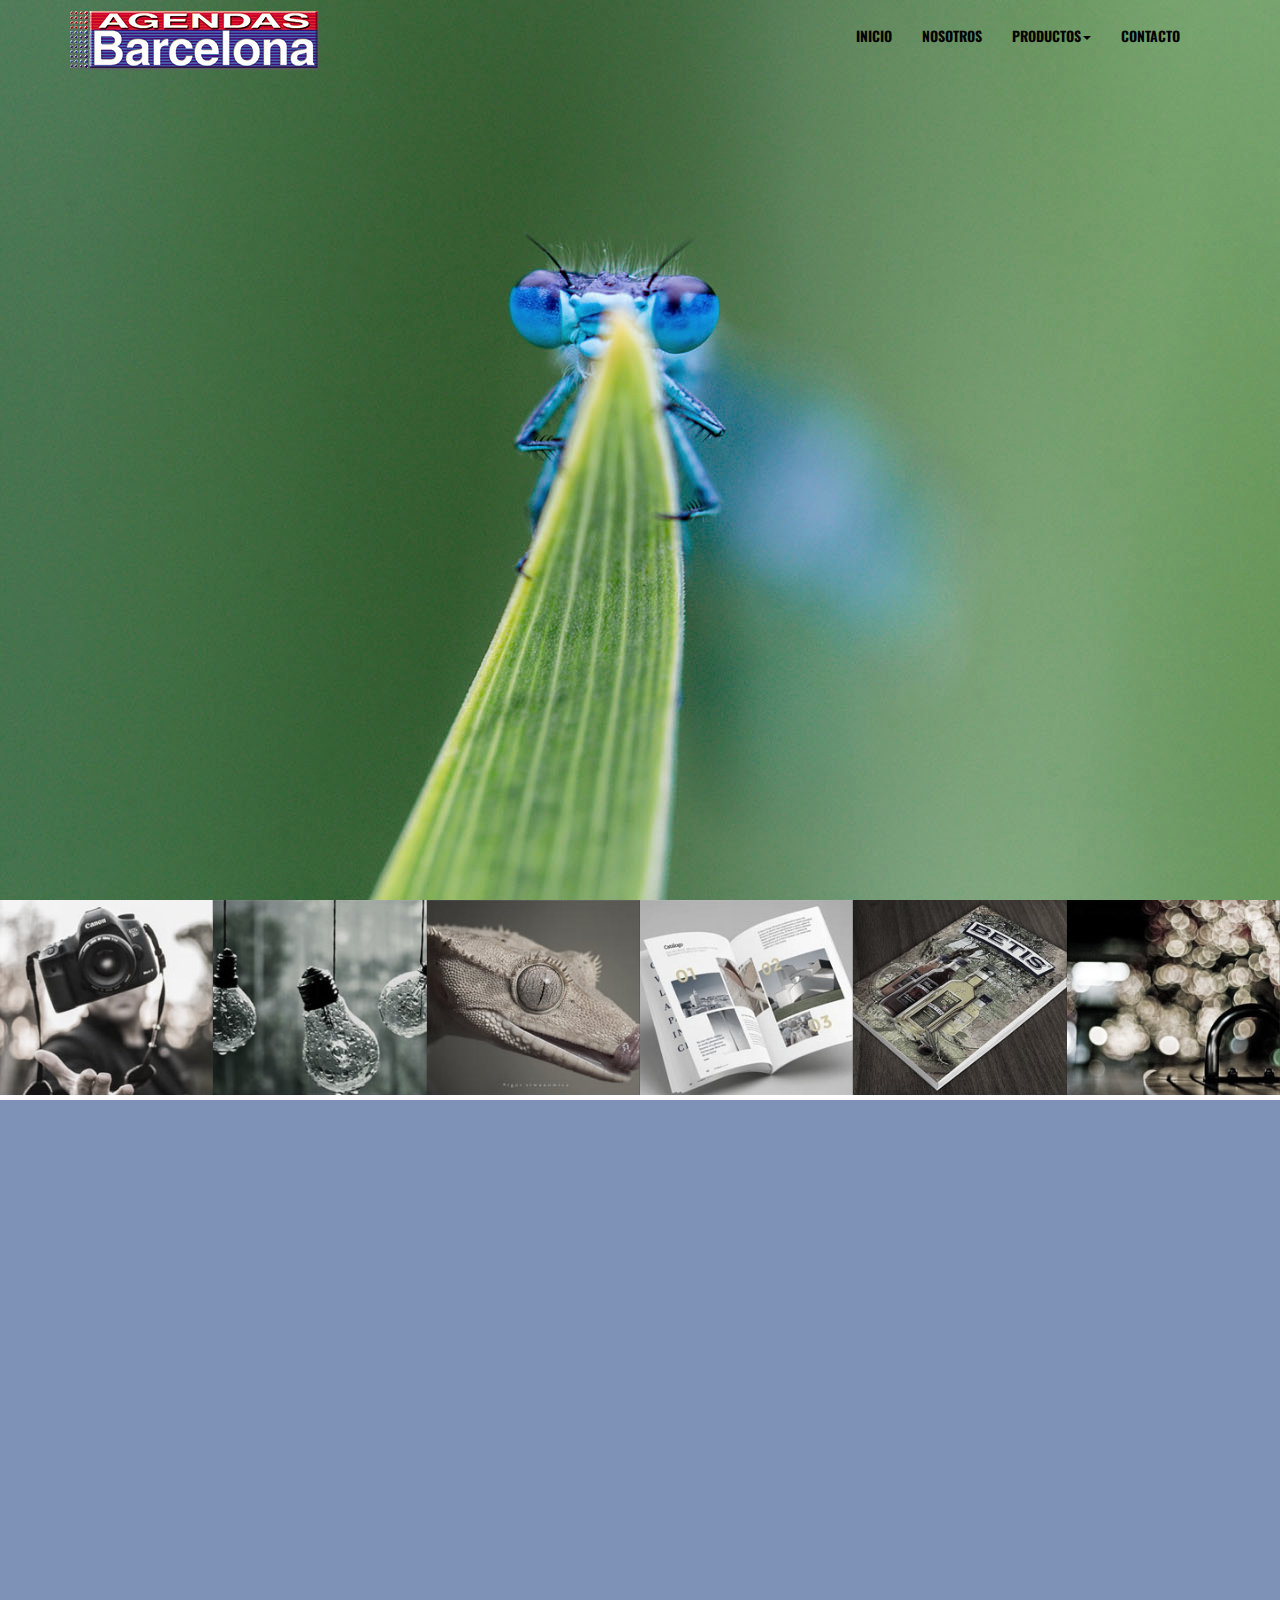
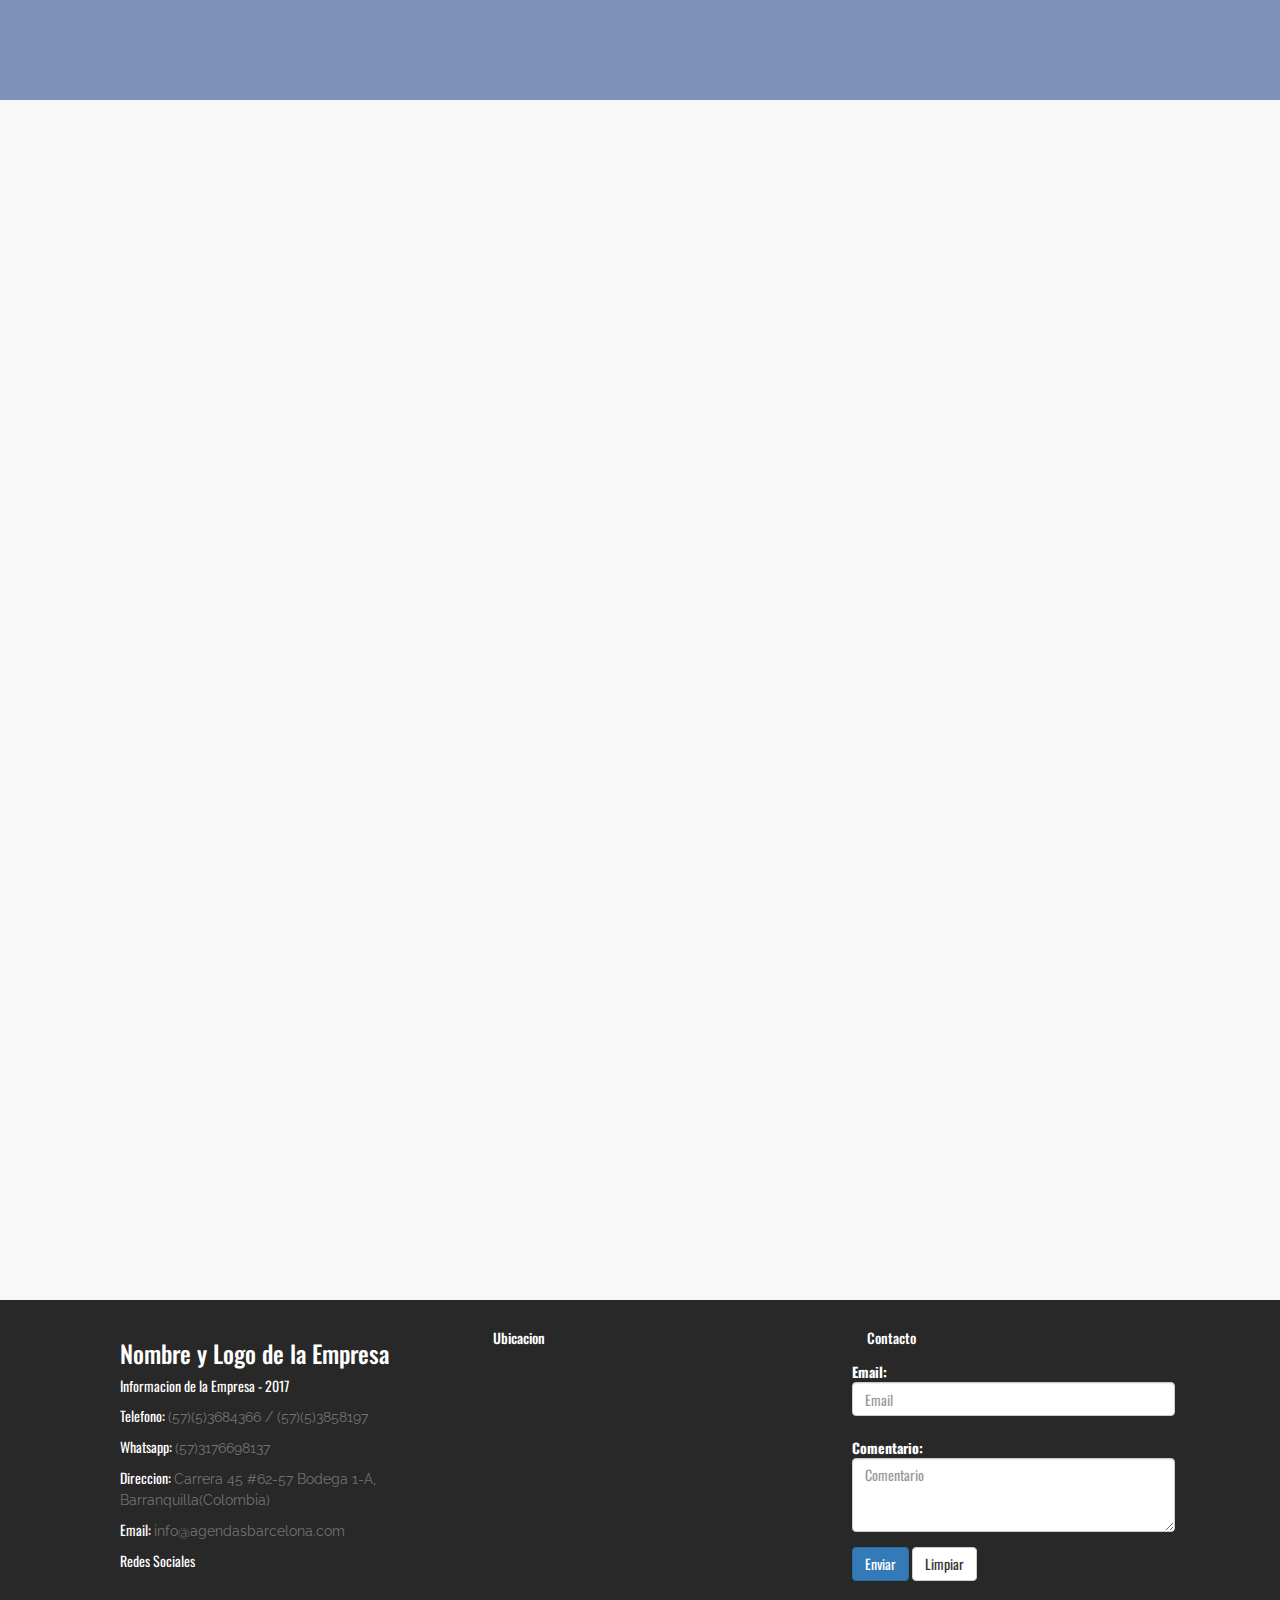
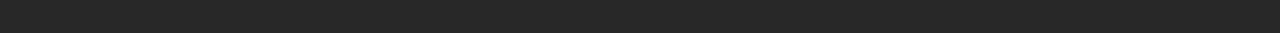
==== commit b06ac025: "Regreso al git en 21 de feb" ====
--- a/index.html
+++ b/index.html
@@ -26,6 +26,7 @@
 		<script src="https://code.jquery.com/jquery-2.2.4.min.js" 
 		  integrity="sha256-BbhdlvQf/xTY9gja0Dq3HiwQF8LaCRTXxZKRutelT44="
   		crossorigin="anonymous"></script>
+
   		<!--
   		<script async src="site_jsconfig/prefixfree.min.js"></script>
   		-->
@@ -55,7 +56,7 @@
 		    			<div id="navbar" class="navbar-collapse collapse navbar-right nav_center">
 		    				<ul class="nav navbar-nav">
 		    					<li><a href="index.html">INICIO</a></li>
-								<li><a href="site_content/conocenos_cantera.html">NOSOTROS</a></li>
+								<li><a href="site_content/bc_aboutus.html">NOSOTROS</a></li>
 								<li><a href="#" class="dropdown-toggle" data-toggle="dropdown" role="button">PRODUCTOS<span class="caret"></span></a>
 									<ul class="dropdown-menu">
 										<li>
@@ -124,37 +125,6 @@
 									<img class="img_sm" src="img/slider/sl03b.jpg">
 								</div>
 							</div>
-							<!-- Fourth slide -->
-							<div class="slider">
-								<!--
-								<div class="legend"></div> -->
-								<div class="content">
-									<div class="content-txt">
-										<h1> Otro titulo</h1>
-										<h2>Slogan o breve descripcion de la imagen presentada</h2>
-									</div>
-								</div>
-								<div class="images">
-									<img class="img_bg" src="img/slider/sl04.jpg">
-									<img class="img_sm" src="img/slider/sl04b.jpg">
-								</div>
-							</div>
-							<!-- Fiveth slide -->
-							<div class="slider">
-								<!--
-								<div class="legend"></div> -->
-								<div class="content">
-									<div class="content-txt">
-										<h1> Fiestas NEON</h1>
-										<h2> Has que sea DIFERENTE!</h2>
-									</div>
-								</div>
-								<div class="images">
-									<img class="img_bg" src="img/slider/sl05.jpg">
-									<img class="img_sm" src="img/slider/sl05b.jpg">
-								</div>
-							</div>
-							
 						</div>
 					</div>
 				</div>
@@ -203,21 +173,22 @@
 					</div>
 
 				</div>
-				<div class="triangle-bt-cr"></div>
+				<!--<div class="triangle-bt-cr"></div>-->
 				
-					<div class="col-xs-12 modules mod1" style="background-color:#7E92B7;">
-						<div class="content-mod block" data-move-y="200px" data-move-y="-200px">
-							<h2>MODULO</h2>
+					<div class="col-xs-12 modules mod1">
+						<div class="content-mod block" data-move-y="100px" data-move-y="-100px">
+							<h2>Quienes Somos</h2>
 							<p>
-								Lorem ipsum dolor sit amet, consectetur adipisicing elit. Assumenda sapiente necessitatibus animi quis sint ipsum esse corporis, modi provident, velit nostrum vitae. Magni fuga enim, iste distinctio. Enim, provident mollitia?
+								Industrias Gráficas Barcelona es una empresa con amplia trayectoria en las ciudades de Barranquilla y Medellín, dedicada a las soluciones gráficas de las empresas Colombianas.
 							</p>
+							<p>Día a día nos destacamos por mejorar en la búsqueda de soluciones gráficas adecuadas, que nos permitan brindar un servicio de excelente calidad.</p>
 						</div>
 					</div>
 					<div id="module-bg1">
-						<div class="triangle-top"></div>
-						<div class="col-xs-12 modules mod2" style="background-color:#B77E7E;">
+						<!--<div class="triangle-top"></div>-->
+						<div class="col-xs-12 modules mod2" style="background-color:#F8F8F8;">
 							<div class="content-mod block" data-move-y="200px" data-move-y="-200px">
-								<h2>MODULO</h2>
+								<h2>MODULO 2</h2>
 								<p>
 									Lorem ipsum dolor sit amet, consectetur adipisicing elit. Ab eligendi accusantium dolorum repudiandae aut impedit laboriosam, voluptas velit corrupti, praesentium quae tempore illum unde nihil voluptate eius harum deserunt distinctio!
 								</p>
@@ -225,10 +196,10 @@
 						</div>	
 					</div>
 				<div id="module-bg2">	
-					<div class="triangle-bottom"></div>
+					<!--<div class="triangle-bottom"></div>-->
 					<div class="col-xs-12 modules mod3" style="background-color:#F8F8F8;">
-						<div class="content-mod block" data-move-y="200px" data-move-y="-200px">
-							<h2>MODULO</h2>
+						<div id="content-mod3" class="content-mod block" data-move-x="200px" data-move-x="-200px">
+							<h2>MODULO 3</h2>
 							<p>	
 								Lorem ipsum dolor sit amet, consectetur adipisicing elit. In cum doloribus dolor, ipsa, laborum, sequi unde minus omnis veritatis numquam, quae ad nostrum ut beatae aspernatur aliquam soluta consequuntur culpa.
 							</p>
@@ -295,6 +266,6 @@
 		<script async src="site_jsconfig/bootstrap.js"></script>
 		<script async src="site_complement/js/jquery.easing.min.js"></script>
 		<script src="site_jsconfig/jquery.smoove.js"></script>
-		<script> $('.block').smoove({offset:'15%'}); </script>
+		<script> $('.block').smoove({offset:'25%'}); </script>
 	</body>
 	</html>	--- a/site_layout/css_main.css
+++ b/site_layout/css_main.css
@@ -42,7 +42,7 @@
 }
 header{
 	width: 100%;
-	background-color: rgba(80,80,80,0.1);
+	/*background-color: rgba(80,80,80,0.1);*/
 	padding: 10px;
 	position: absolute;
 	z-index: 2;
@@ -73,6 +73,7 @@
 }
 #front-slide{
 	padding: 0;
+	height: 100vh;
 }
 /*#slider, .slider:after{
 	position: absolute;
@@ -86,7 +87,9 @@
 	background: url(../img/slider/pattern.png) top left; 
 }*/
 .img_bg{
-	/*object-fit: cover;*/
+	-webkit-filter: grayscale(10%); /* Safari 6.0 - 9.0 */
+  filter: grayscale(10%);
+  object-fit: cover;
 }
 .img_sm{
 	display: none;
@@ -104,8 +107,8 @@
 	border-right:1px solid rgba(50,50,50,0.2);
 	background-repeat: no-repeat;
 	background-size: cover; 
-	-webkit-filter: grayscale(100%); /* Safari 6.0 - 9.0 */
-  filter: grayscale(100%);
+	-webkit-filter: grayscale(80%); /* Safari 6.0 - 9.0 */
+  filter: grayscale(80%);
   transition: all 1s ease;
 }
 .fc_box:hover{
@@ -195,25 +198,50 @@
 	border-right: 200px solid #F8F8F8;
 	float: right;
 }
+.modules{
+	height: 600px;
+}
 .wrapper .modules .content-mod{
-	width: 700px;
+	width: 600px;
 	margin: 0 auto;
-	background-color: rgba(200,200,200,0.4);
+	/*background-color: rgba(200,200,200,0.4);*/
 	text-align: center;
-	padding: 15px 10px;
+	padding: 15px 0px;
 	/*display: table-cell;*/
 	/*vertical-align: middle;*/
 }
 .wrapper .modules h2{
 	font-size: 60px;
-	color: #2E2E2E;
+	color: #C0C0C0;
 	margin-bottom: 10px;
-	text-align: center;
-}
-.wrapper .modules p{
+}
+.content-mod p{
 	font-size: 20px;
-	color: #4F4F4F;
-	margin: 0;
+	margin-bottom: 15px;
+	color: #99855E;
+}
+.mod1, .mod3{
+	background-repeat: no-repeat;
+	background-position: 50% 50%;
+	background-size: 100% auto;
+	background-attachment: fixed;
+  transition: all 1s ease;
+}
+.mod1{
+	background-image: url(../img/bar-img03.jpg); 
+}
+.mod3{
+	background-image: url(../img/bar-img04.jpg); 
+}
+#content-mod3{
+	text-align: right;
+	margin-right: 200px;
+}
+#content-mod3 h2{
+	color: #3B3B3B;
+}
+#content-mod3 p{
+	color: #EDEDED;
 }
 /*FOOTER*/
 footer{
--- a/site_layout/slider/slider-def.css
+++ b/site_layout/slider/slider-def.css
@@ -1,5 +1,5 @@
 /* Reset */
-
+*{margin:0;padding:0;}
 
 /* Slider */
 #slider{
@@ -13,7 +13,7 @@
   to{left:0;}
 }
 .slides{
-  width:500%;
+  width:300%;
   height:100%;
   position:relative;
   -webkit-animation:slide 30s infinite;
@@ -21,24 +21,30 @@
   animation:slide 30s infinite;
 }
 .slider{
-  width:20%;
+  width:33.333%;
   height:100%;
   float:left;
   position:relative;
   z-index:1;
   overflow:hidden;
 }
+.slide img{
+  width:100%;
+  height:100%;
+}
 .image{
   width:100%;
   height:100%;
 }
-img{
-
-}
+.image img{
+  
+  object-fit: cover;
+}
+
 /* Legend */
 .legend{
-  border:350px solid transparent;
-  border-left:380px solid rgba(52, 73, 94, .7);
+  border:500px solid transparent;
+  border-left:800px solid rgba(52, 73, 94, .7);
   border-bottom:0;
   position:absolute;
   bottom:0;
@@ -46,155 +52,136 @@
 
 /* Contents */
 .content{
-
   width:100%;
   height:100%;
   position:absolute;
   overflow:hidden;
-  -webkit-animation:content-s 6s infinite;
-  -moz-animation:content-s 6s infinite;
-  animation:content-s 6s infinite;
 }
 .content-txt{
-  background-color: rgba(0,0,0,0.7);
-  padding: 15px 20px;
-  /*width:400px;*/
-  /*height:150px;*/
+  width:400px;
+  height:150px;
   float:left;
   position:relative;
-  top:85%;
-  -webkit-animation:content-s 6s infinite;
-  -moz-animation:content-s 6s infinite;
-  animation:content-s 6s infinite;
+  top:300px;
+  -webkit-animation:content-s 7.5s infinite;
+  -moz-animation:content-s 7.5s infinite;
+  animation:content-s 7.5s infinite;
 }
 .content-txt h1{
-  font-family:'Oswald', sans-serif;
-  font-size:30px;
-  color:#C7C7C7;
+  font-family:Intro;
+  font-size:24px;
+  color:#fff;
   text-align:left;
   margin-left:30px;
-  /*padding-bottom:20px;*/
-  margin-bottom: 5px !important;
-  margin-top: 0 !important;
+  padding-bottom:10px;
 }
 .content-txt h2{
-  font-family:'Raleway', sans-serif;
+  font-family:Quicksand;
   font-weight:normal;
-  font-size:20px;
+  font-size:14px;
   font-style:italic;
-  color:#898989;
+  color:#fff;
   text-align:left;
   margin-left:30px;
-  margin-bottom: 0 !important;
-  margin-top: 0 !important;
-}
-
-/
+}
+
+/* Switch */
+.switch{
+  width:120px;
+  height:10px;
+  position:absolute;
+  bottom:50px;
+  z-index:99;
+  left:30px;
+}
+.switch > ul{
+  list-style:none;
+}
+.switch > ul > li{
+  width:10px;
+  height:10px;
+  border-radius:50%;
+  background:#333;
+  float:left;
+  margin-right:5px;
+  cursor:pointer;
+}
+.switch ul{
+  overflow:hidden;
+}
+.on{
+  width:100%;
+  height:100%;
+  border-radius:50%;
+  background:#f39c12;
+  position:relative;
+  -webkit-animation:on 30s infinite;
+  -moz-animation:on 30s infinite;
+  animation:on 30s infinite;
+}
 
 /* Animation */
 @-webkit-keyframes slide{
   0%,100%{
     margin-left:0%;
   }
-  17%{
-    margin-left:0%;
-  }
-  20%{
-    margin-left:-100%;
-  }
-  37%{
-    margin-left:-100%;
-  }
-  40%{
-    margin-left:-200%;
-  }
-  57%{
-    margin-left:-200%;
-  }
-  60%{
-    margin-left:-300%;
-  }
-  77%{
-    margin-left:-300%;
-  }
-  80%{
-    margin-left:-400%;
-  }
-  97%{
-    margin-left:-400%;
-  }
-
+  27.9%{
+    margin-left:0%;
+  }
+  33.3%{
+    margin-left:-100%;
+  }
+  61.2%{
+    margin-left:-100%;
+  }
+  66.6%{
+    margin-left:-200%;
+  }
+  94.5%{
+    margin-left:-200%;
+  }
   
+}
+@-moz-keyframes slide{
+  0%,100%{
+    margin-left:0%;
+  }
+  27.9%{
+    margin-left:0%;
+  }
+  33.3%{
+    margin-left:-100%;
+  }
+  61.2%{
+    margin-left:-100%;
+  }
+  66.6%{
+    margin-left:-200%;
+  }
+  94.5%{
+    margin-left:-200%;
+  }
   
 }
-@-moz-keyframes slide{
-  0%,100%{
-    margin-left:0%;
-  }
-  17%{
-    margin-left:0%;
-  }
-  20%{
-    margin-left:-100%;
-  }
-  37%{
-    margin-left:-100%;
-  }
-  40%{
-    margin-left:-200%;
-  }
-  57%{
-    margin-left:-200%;
-  }
-  60%{
-    margin-left:-300%;
-  }
-  77%{
-    margin-left:-300%;
-  }
-  80%{
-    margin-left:-400%;
-  }
-  97%{
-    margin-left:-400%;
-  }
-
-  
-  
-}
 @keyframes slide{
   0%,100%{
     margin-left:0%;
   }
-  17%{
-    margin-left:0%;
-  }
-  20%{
-    margin-left:-100%;
-  }
-  37%{
-    margin-left:-100%;
-  }
-  40%{
-    margin-left:-200%;
-  }
-  57%{
-    margin-left:-200%;
-  }
-  60%{
-    margin-left:-300%;
-  }
-  77%{
-    margin-left:-300%;
-  }
-  80%{
-    margin-left:-400%;
-  }
-  97%{
-    margin-left:-400%;
-  }
-
-  
+  27.9%{
+    margin-left:0%;
+  }
+  33.3%{
+    margin-left:-100%;
+  }
+  61.2%{
+    margin-left:-100%;
+  }
+  66.6%{
+    margin-left:-200%;
+  }
+  94.5%{
+    margin-left:-200%;
+  }
   
 }
 
@@ -236,22 +223,83 @@
   100%{left:-420px;}
 }
 
-@media screen and (max-width: 767px){
-  .content-txt{
-    top: 75%;
-    padding: 10px 15px;
-
-  }
-  .content-txt h1{
-    font-size:20px;
-    margin-left:30px;
-    margin-bottom: 5px !important;
-    margin-top: 0 !important;
-  }
-  .content-txt h2{
-    font-size:10px;
-    margin-left:20px;
-    margin-bottom: 0 !important;
-    margin-top: 0 !important;
-  }
-}
+@-webkit-keyframes on{
+  0%,100%{
+    margin-left:0%;
+  }
+  21%{
+    margin-left:0%;
+  }
+  25%{
+    margin-left:15px;
+  }
+  46%{
+    margin-left:15px;
+  }
+  50%{
+    margin-left:30px;
+  }
+  71%{
+    margin-left:30px;
+  }
+  75%{
+    margin-left:45px;
+  }
+  96%{
+    margin-left:45px;
+  }
+}
+
+@-moz-keyframes on{
+  0%,100%{
+    margin-left:0%;
+  }
+  21%{
+    margin-left:0%;
+  }
+  25%{
+    margin-left:15px;
+  }
+  46%{
+    margin-left:15px;
+  }
+  50%{
+    margin-left:30px;
+  }
+  71%{
+    margin-left:30px;
+  }
+  75%{
+    margin-left:45px;
+  }
+  96%{
+    margin-left:45px;
+  }
+}
+
+@keyframes on{
+  0%,100%{
+    margin-left:0%;
+  }
+  21%{
+    margin-left:0%;
+  }
+  25%{
+    margin-left:15px;
+  }
+  46%{
+    margin-left:15px;
+  }
+  50%{
+    margin-left:30px;
+  }
+  71%{
+    margin-left:30px;
+  }
+  75%{
+    margin-left:45px;
+  }
+  96%{
+    margin-left:45px;
+  }
+}
